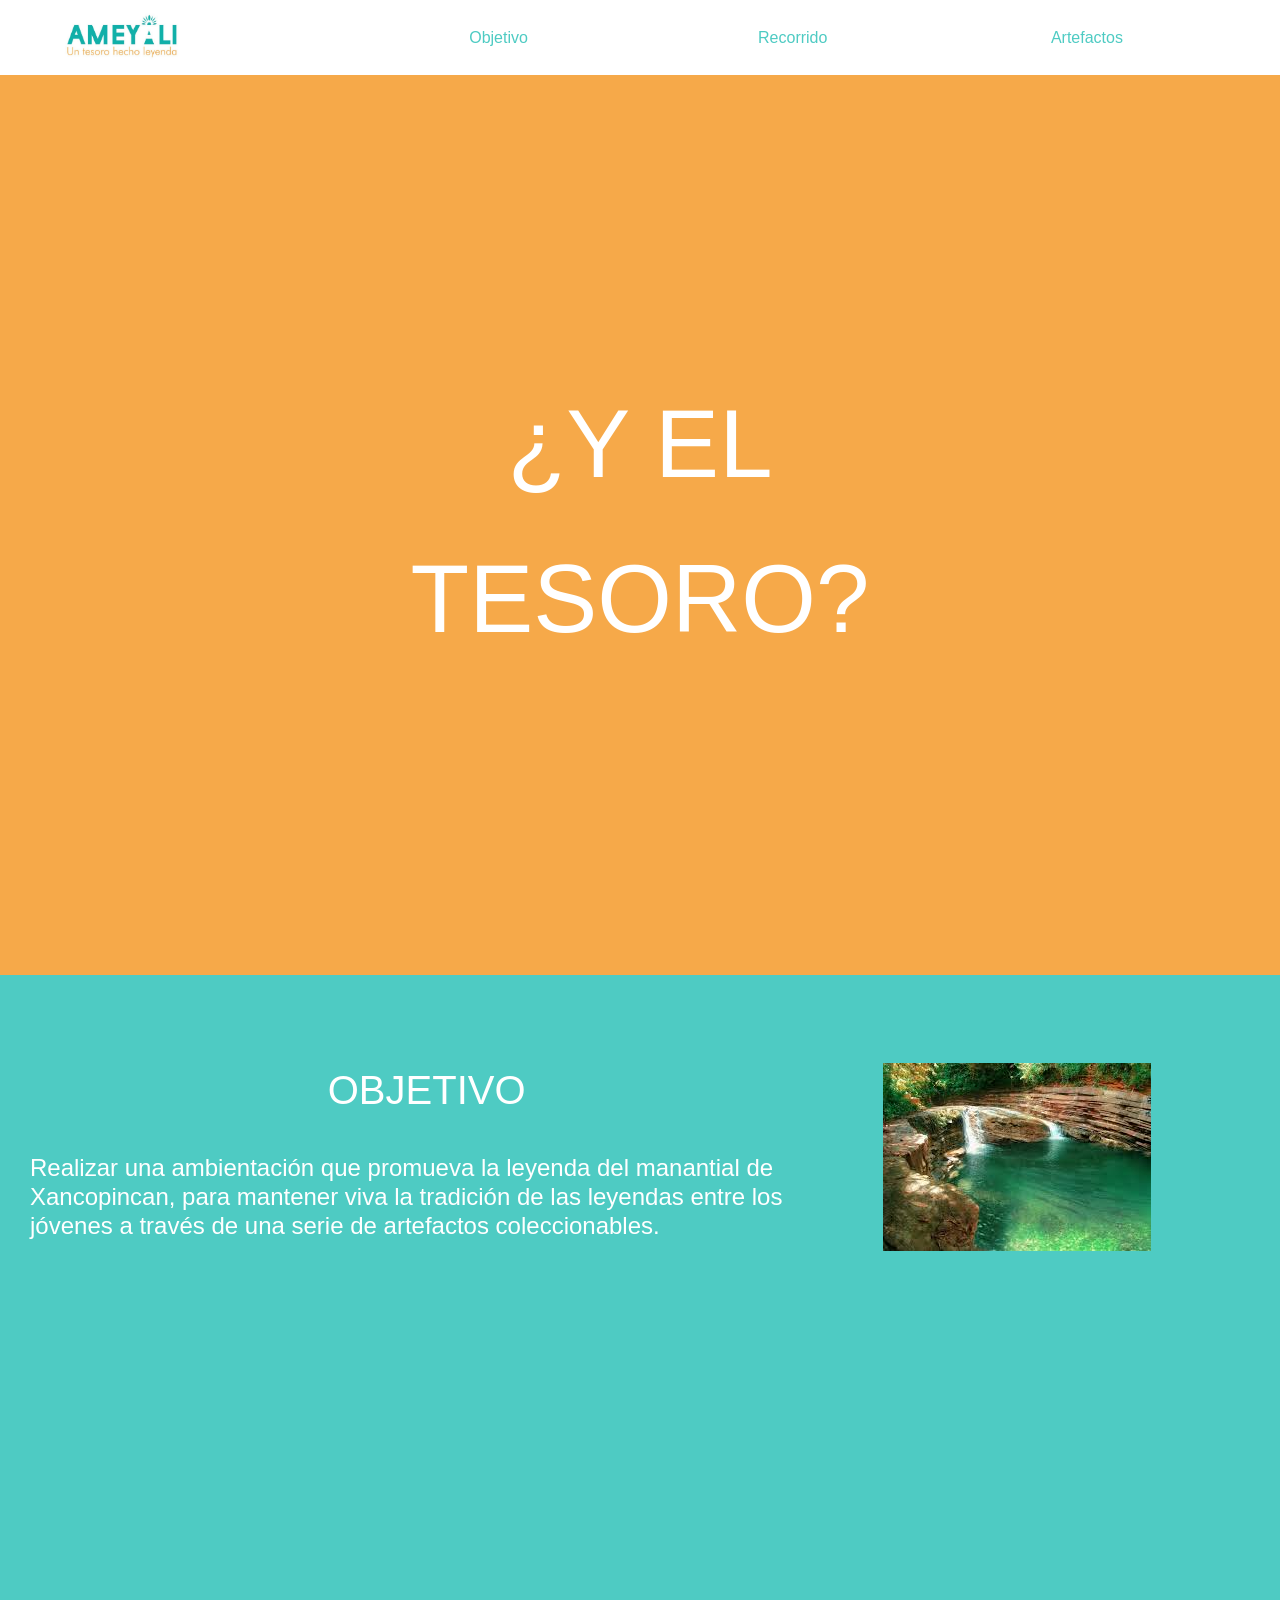
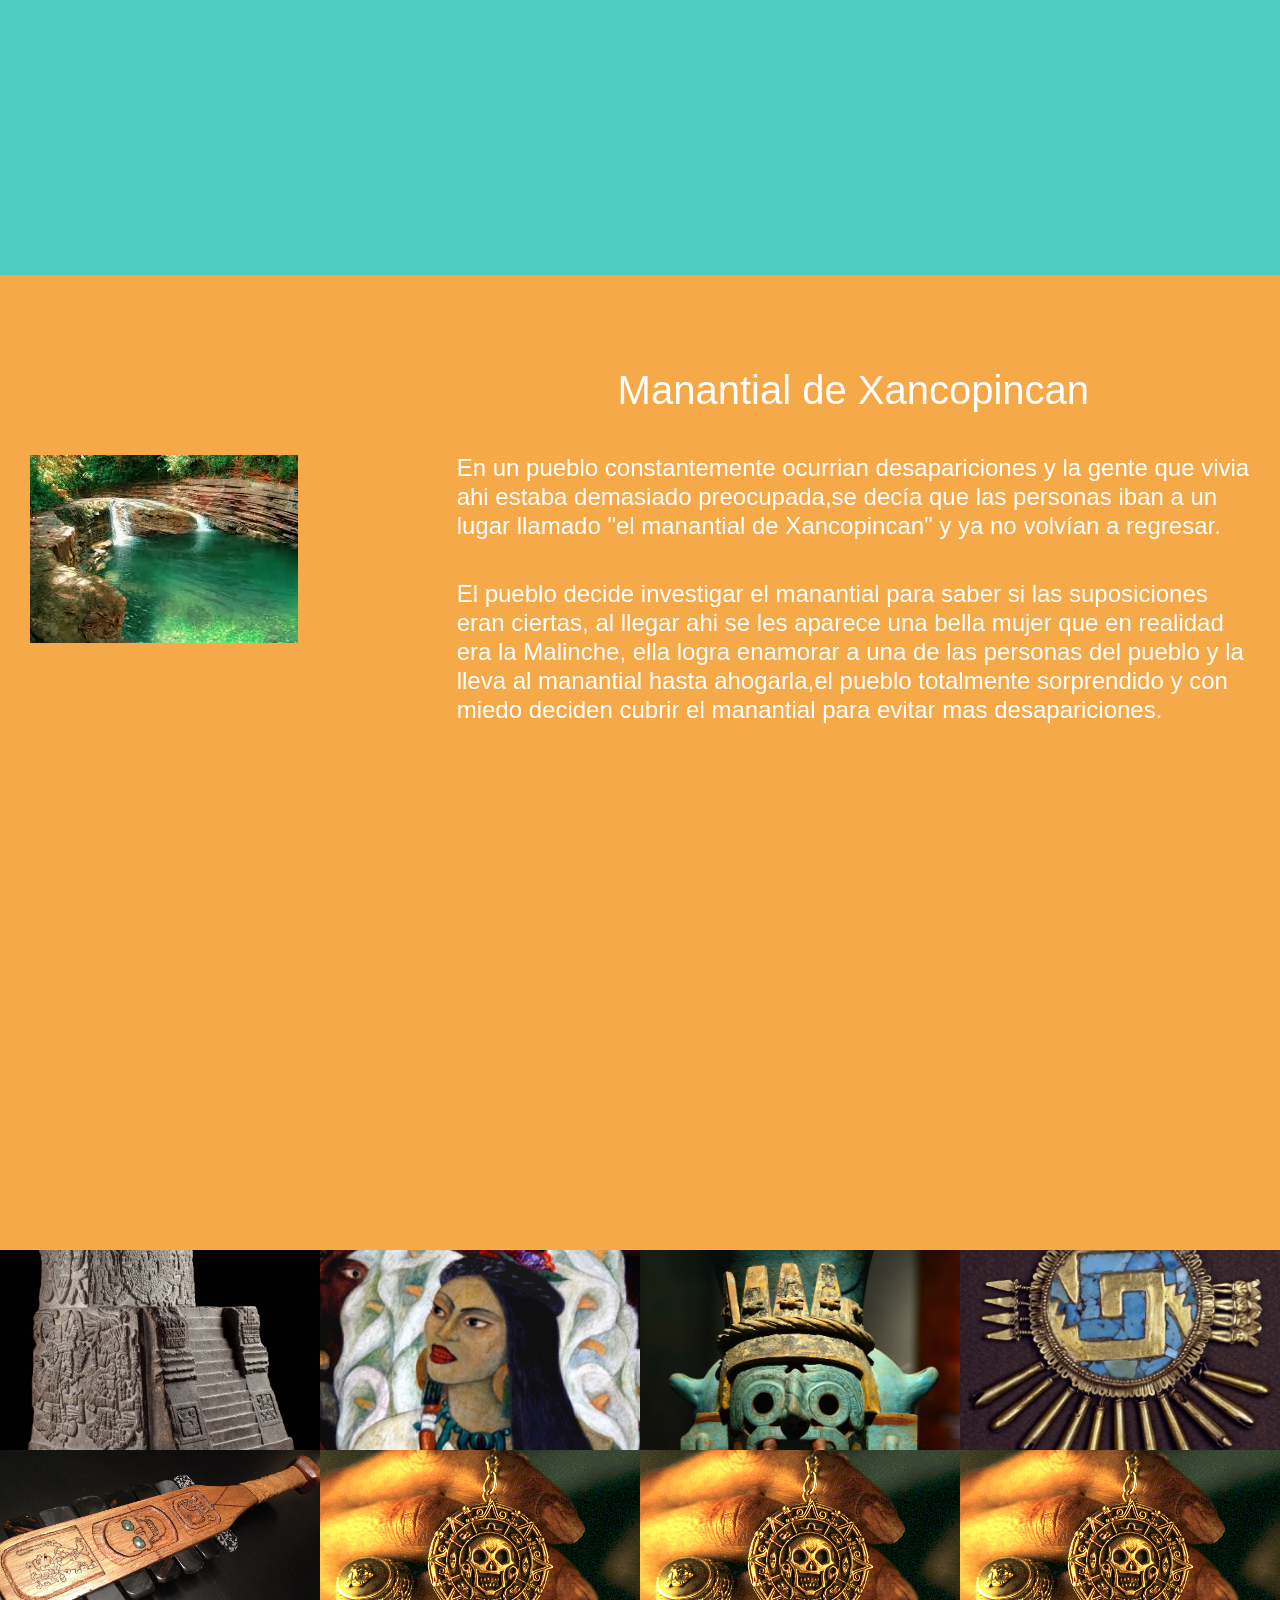
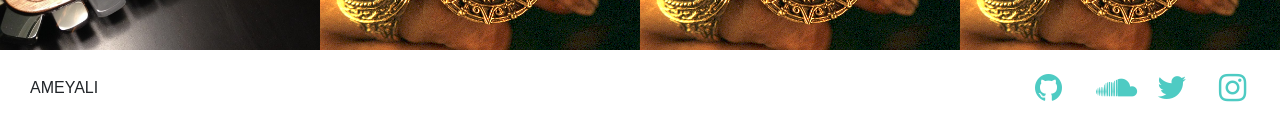
==== index.html @ 6038e592 "pagina actualizada 2" ====
<!DOCTYPE html>
<html>
<head>
  <!-- tags para servidores de busqueda -->
  <meta name="description" content="Repaso de html y css del curso fundamentos de programacion en el Instituto ICONOS">
  <meta name="keywords" content="HTML,CSS,JS,Ejercicio,ICONOS,programación,código">
  <meta name="author" content="josecaos">
  <meta name="viewport" content="width=device-width, initial-scale=1.0">
  <meta charset="UTF-8">  
  <!-- titulo del sitio -->
  <title>Ejercicio Wireframe</title>
  <!-- estilos -->
  
  <link rel="stylesheet" href="css/bootstrap.min.css">
  <link rel ="stylesheet" href="https://stackpath.bootstrapcdn.com/font-awesome/4.7.0/css/font-awesome.min.css">
  <link rel="stylesheet" href="css/app.css">
  <!--<link rel="stylesheet" href="css/responsivos.css">-->

</head>
<body>

  <header class="container-fluid">
    <!-- menu escritorio -->
    <nav id="menu" class="navbar navbar-expand-lg navbar-light col">
      <!-- logo -->
      <figure id="logo" class="navbar-brand col-8 col-md-3">
        <a href="index.html" class="col-12">
            <div class="col-12 imgLiquid imgLiquidNoFillLeft">
                <img src="img/logo.png" alt="logo"></div>
        </a>
      </figure>

      <button class="navbar-toggler" type="button" data-toggle="collapse" data-target="#navbarSupportedContent" aria-controls="navbarSupportedContent" aria-expanded="false" aria-label="Toggle navigation">
        <span class="navbar-toggler-icon"></span>
      </button>

      <div class="collapse navbar-collapse" id="navbarSupportedContent">

        <ul class="col-12 navbar-nav">

          <li class="col-4 text-center ha align-self-center">
            <a href="#info" class="">Objetivo</a>
          </li>
          <li class="col-4 text-center ha align-self-center">
            <a href="#participantes">Recorrido</a>
          </li>
          <li class="col-4 text-center ha align-self-center">
            <a href="#ubicacion">Artefactos</a>
          </li>
        </ul>
      </div>
    </nav>
  </header>

  <main id="main" class="container-fuid">
    <!--  -->
    <section id="heroscreen" class="col">

               <div class="heroscreen_background col">
            <div class="col-12 imgLiquid imgLiquidFill">
                <img src="img/conci.jpg" alt="Bienvenida">
            </div>
           </div>
        
      <div class="heroscreen_text-container row">

 
          
            <div class="heroscreen_text col text-center ha align-self-center">

            <h1>¿Y EL</h1>
            <h1>TESORO?</h1>

            </div>

      
           </div>

    </section>
    <!--  -->
    <section id="info" class="col">

      <div class="row">

        <div class="col-12 col-md-8 ha align-self-center ">

          <h1 class="info_description col text-center">OBJETIVO</h1>

          <div class="col text-left">

              <h4>Realizar una ambientación que promueva la leyenda del manantial de Xancopincan, para mantener viva la tradición de las leyendas entre los jóvenes a través de una serie de artefactos coleccionables.</h4>

          </div>

        </div>

        <div class="info_venue col-12 col-md-4 ha align-self-center">

          
          <div class="col text-left">

           <img src="img/descarga.jpeg">

          </div>

        </div>

      </div>
        
        
      
        
    </section>
    <!--  -->
       <section id="man" class="col">

      <div class="row">
          
           <div class="info_venue col-12 col-md-4 ha align-self-center">

          
          <div class="col text-left">

           <img src="img/descarga.jpeg">

          </div>

        </div>


        <div class="col-12 col-md-8 ha align-self-center">

          <h1 class="info_description col text-center">Manantial de Xancopincan</h1>

          <div class="col text-left">

              <h4>En un pueblo constantemente ocurrian desapariciones y la gente que vivia ahi estaba demasiado preocupada,se decía que las personas iban a un lugar llamado "el manantial de Xancopincan" y ya no volvían a regresar.</h4>
              
              <h4>El pueblo decide investigar el manantial para saber si las suposiciones eran ciertas, al llegar ahi se les aparece una bella mujer que en realidad era la Malinche, ella logra enamorar a una de las personas del pueblo y la lleva al manantial hasta ahogarla,el pueblo totalmente sorprendido y con miedo deciden cubrir el manantial para evitar mas desapariciones.</h4>

          </div>

        </div>

       
      </div>
          
        
    </section>
      
      
  
    <section id="participantes" class="col ">

      

      <div class="row ">
        
        <div class="participantes_item col-12 col-md-6 col-lg-3">

          <div class="participantes_item_back col imgLiquid imgLiquidFill">

            <img src="img/teo.jpg" alt="Participante">

          </div>

          <div class="participantes_item_text col">

            <div class="row">

              <h2 class="col text-center ha my-auto"></h2>
              <h4 class="col text-center ha my-auto"></h4>

            </div>

          </div>

        </div>
        <!--  -->
        <div class="participantes_item col-12 col-md-6 col-lg-3">

          <div class="participantes_item_back col  imgLiquid imgLiquidFill">

            <img src="img/malinche.jpg" alt="Participante">

          </div>

          <div class="participantes_item_text col">

            <div class="row">

              <h2 class="col text-center ha my-auto"></h2>
              <h4 class="col text-center ha my-auto"></h4>

            </div>

          </div>
        </div>
        <!--  -->
        <div class="participantes_item col-12 col-md-6 col-lg-3">

          <div class="participantes_item_back col imgLiquid imgLiquidFill">

            <img src="img/tlaloc.jpg" alt="Participante">

          </div>

          <div class="participantes_item_text col">

            <div class="row">

              <h2 class="col text-center ha my-auto"></h2>
              <h4 class="col text-center ha my-auto"></h4>

            </div>

          </div>

        </div>
        <!--  -->
        <div class="participantes_item col-12 col-md-6 col-lg-3">

          <div class="participantes_item_back col imgLiquid imgLiquidFill">

            <img src="img/chim.jpg" alt="Participante">

          </div>

          <div class="participantes_item_text col">

            <div class="row">

              <h2 class="col text-center ha my-auto"></h2>
              <h4 class="col text-center ha my-auto"></h4>

            </div>

          </div>

        </div>
        <!--  -->
        <div class="participantes_item col-12 col-md-6 col-lg-3">

          <div class="participantes_item_back col imgLiquid imgLiquidFill">

            <img src="img/maca.jpg" alt="Participante">

          </div>

          <div class="participantes_item_text col">

            <div class="row">

              <h2 class="col text-center ha my-auto"></h2>
              <h4 class="col text-center ha my-auto"></h4>

            </div>

          </div>

        </div>
        <!--  -->
        <div class="participantes_item col-12 col-md-6 col-lg-3">

          <div class="participantes_item_back col imgLiquid imgLiquidFill">

            <img src="img/medalla.png" alt="Participante">

          </div>

          <div class="participantes_item_text col">

            <div class="row">

              <h2 class="col text-center ha my-auto"></h2>
              <h4 class="col text-center ha my-auto"></h4>

            </div>

          </div>

        </div>
        <!--  -->
    <div class="participantes_item col-12 col-md-6 col-lg-3">

          <div class="participantes_item_back col imgLiquid imgLiquidFill">

            <img src="img/medalla.png" alt="Participante">

          </div>

          <div class="participantes_item_text col">

            <div class="row">

              <h2 class="col text-center ha my-auto"></h2>
              <h4 class="col text-center ha my-auto"></h4>

            </div>

          </div>

        </div>
        
        <!--  -->
 <div class="participantes_item col-12 col-md-6 col-lg-3">

          <div class="participantes_item_back col imgLiquid imgLiquidFill">

            <img src="img/medalla.png" alt="Participante">

          </div>

          <div class="participantes_item_text col">

            <div class="row">

              <h2 class="col text-center ha my-auto"></h2>
              <h4 class="col text-center ha my-auto"></h4>

            </div>

          </div>

        </div>
      </div>

    </section>
    <!--  -->
    
  </main>

  <footer id="footer" class="col">

    <div class="row">

      <div class="col col-md-6 col-lg-8 ha my-auto">

        <copyright class="col text-left">AMEYALI</copyright>

      </div>
      
      <div class="social col col-md-6 col-lg-4 ha my-auto">

        <ul class="row float-right">

          <li class="col-3">
            <a href="https://github.com" target="_blank">
              <i class="fa fa-github"></i>
            </a>
          </li>
          <li class="col-3">
            <a href="https://soundcloud.com" target="_blank">
              <i class="fa fa-soundcloud"></i>
            </a>
          </li>
          <li class="col-3">
            <a href="https://twitter.com" target="_blank">
              <i class="fa fa-twitter"></i>
            </a>
          </li>
          <li class="col-3">
            <a href="https://instagram.com" target="_blank">
              <i class="fa fa-instagram"></i>
            </a>
          </li>

        </ul>

      </div>

    </div>

    </footer> 
    
   
    

</body>
    
  <!-- jQuery library -->
<script src="https://ajax.googleapis.com/ajax/libs/jquery/3.3.1/jquery.min.js"></script>

<!-- Popper JS -->
<script src="https://cdnjs.cloudflare.com/ajax/libs/popper.js/1.14.3/umd/popper.min.js"></script>

<!-- Latest compiled JavaScript -->
    <script src="js/jquery.js"></script>
<script src="js/bootstrap.min.js"></script> 
     <script src="js/imgLiquid/js/imgLiquid-min.js"></script>
     <script src="js/app.js"></script>
    
</html>
---- css/app.css ----
/* wireframe */
* {
  /*outline: 1px solid black; */
}
/* variables */
:root {
  --color-primario: #00ff00;
  --color-secundario: #0ff000;
  --color-link: #ff0000;
  --color-link-hover: #f00000;
  --altura-header: 75px;
  --altura-seccion: 100vh;
  --color-oscuro:black;
}
/* resets */
body {
  /* background-color: black; */
}
div, section, article, ul, nav { 
  height: 100%;
     
}
a {
  display: block;
  height: 100%;
  width: 100%;
    color: #4ECBC3;
}
p{
    color: white;
}
ul {
  list-style-type: none;
}
h1, h2, h3, h4, h5, h6 {
  padding: 16px 0 16px 0;
    color:white;
}
form {
  margin-bottom: 16px;
}
.ha {
  height: auto;
}
#main,#info, #ubicacion, #participantes, #man {
  padding-top: var(--altura-header);
}
/* header */
header {
  height: var(--altura-header);
  position: fixed;
  z-index: 10000;
  background-color: #fff;
}
figure {
  height: 100%;
  display: block;
  margin: 0;
}
figure img {
  display: block;
  margin: auto;
  height: 100%;
  width: auto; 
}
/* body */
#heroscreen, #info, #ubicacion, #man {
  min-height: var(--altura-seccion);
}
/* heroscreen */
#heroscreen {
  position: relative;
    padding-left: 0;
    padding-right: 0;
}
.heroscreen_background {
  position: absolute;
  padding: 0;
    background-color: #F6A949;
}
.heroscreen_background img {
  height: 100%;
  width: 100%;
}
.heroscreen_text-container {
    height: var(--altura-seccion);
}
.heroscreen_text {
  position: absolute;
  left: 0;
  z-index: 1000;
}
.heroscreen_text h1 {
  font-size: 6em
}
.heroscreen_text h3 {
  font-size: 4em
}


/* info */
#info{
    background-color: #4ECBC3;
}

#man{
    background-color: #F6A949; 
}
/*  */
/* Participantes */
.participantes_item {
  height: 200px;
  overflow: hidden;
  position: relative;
  padding: 0;
    background-color:#FF6B6B; 
}
.participantes_item_back {
  position: absolute;
  padding: 0;
  width: 100%;
}
.participantes_item_back img {
  height: 100%;
  width: 100%;
  display: block;
  margin-left: auto;
  margin-right: auto;
  z-index: -1;
}
.participantes_item_text {
  position: absolute;
    z-index: 0;}
    
    .color-oscuro{
        color: var(--color-oscuro)
    }




/* Ubucacion */
#ubicacion {
  overflow: hidden;
      background-color: #515D6B;
}

#map  {
 
  height: 100%;
    padding: 0;
   
}
/* footer */
footer {
  height: var(--altura-header);
    background-color:#fff; 
}
.social {
  font-size: 2em
}
.social ul {
  padding: 0;
  margin: 0;
}
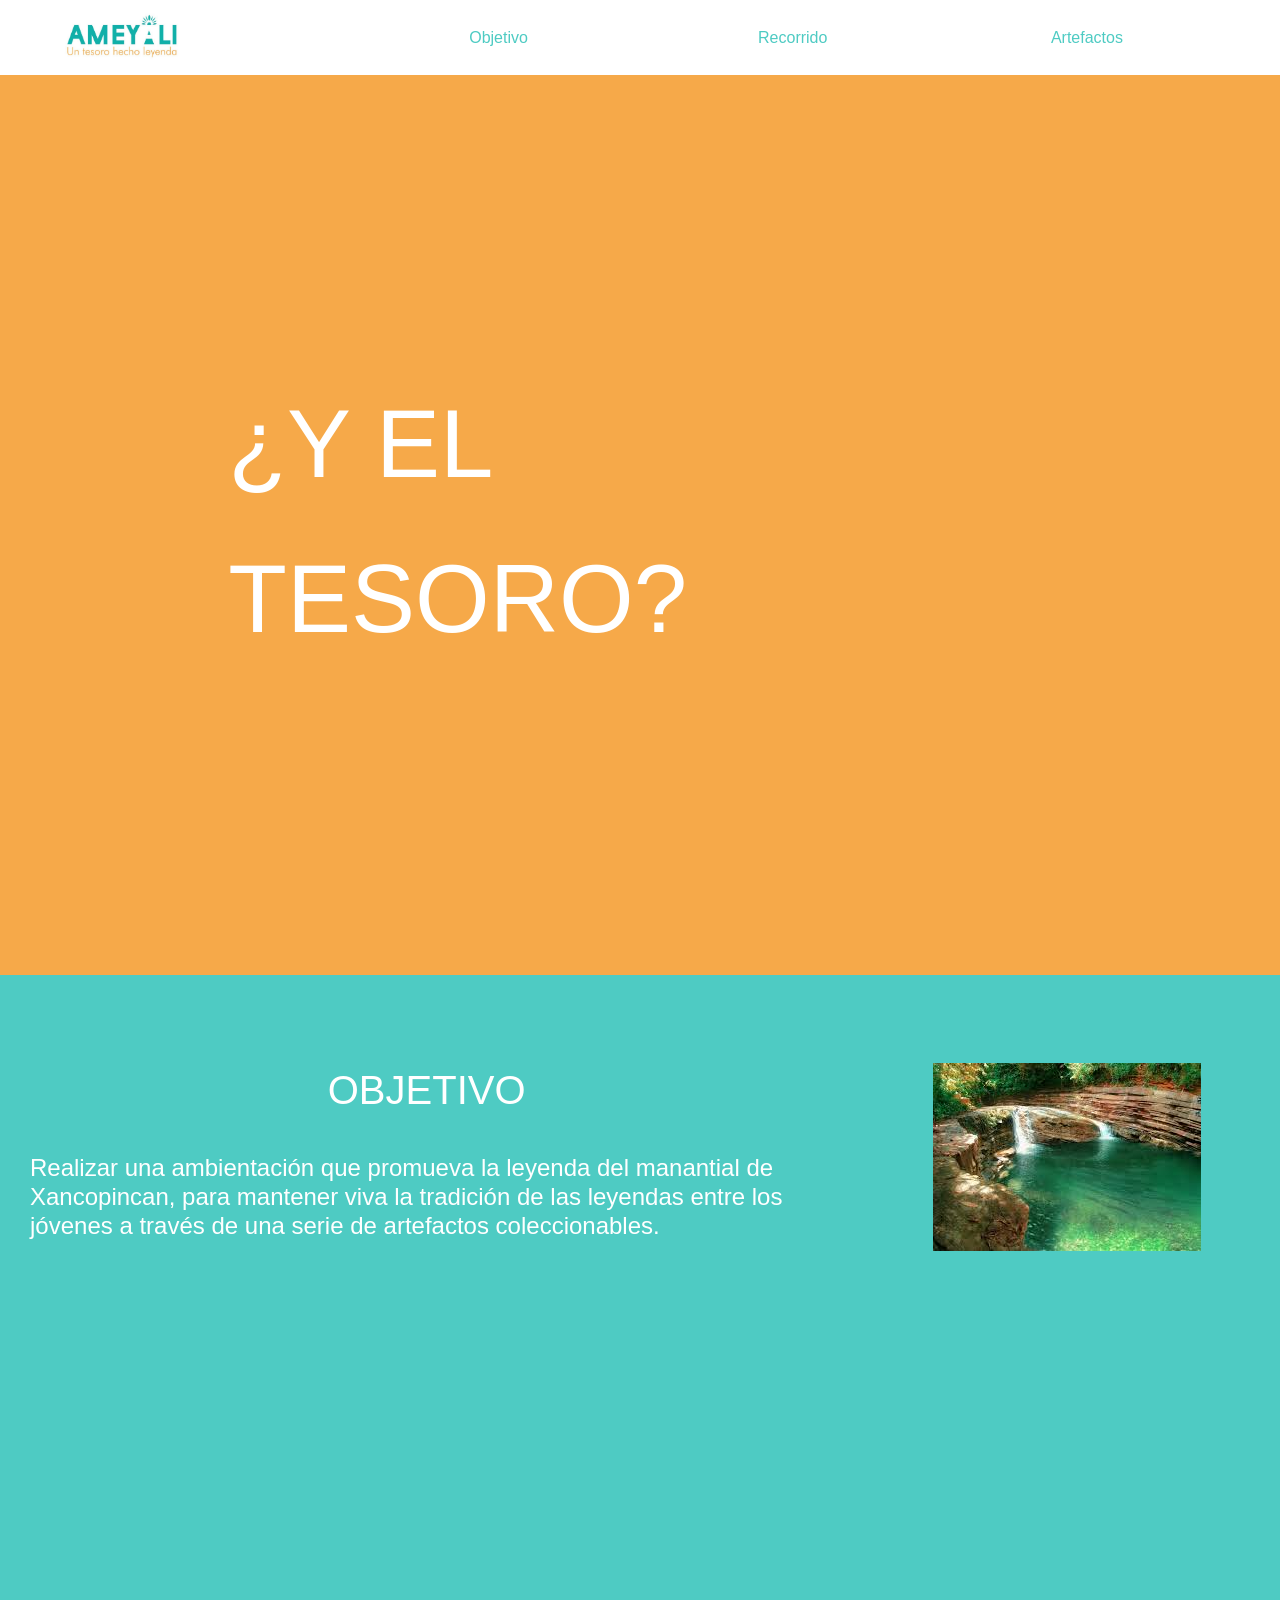
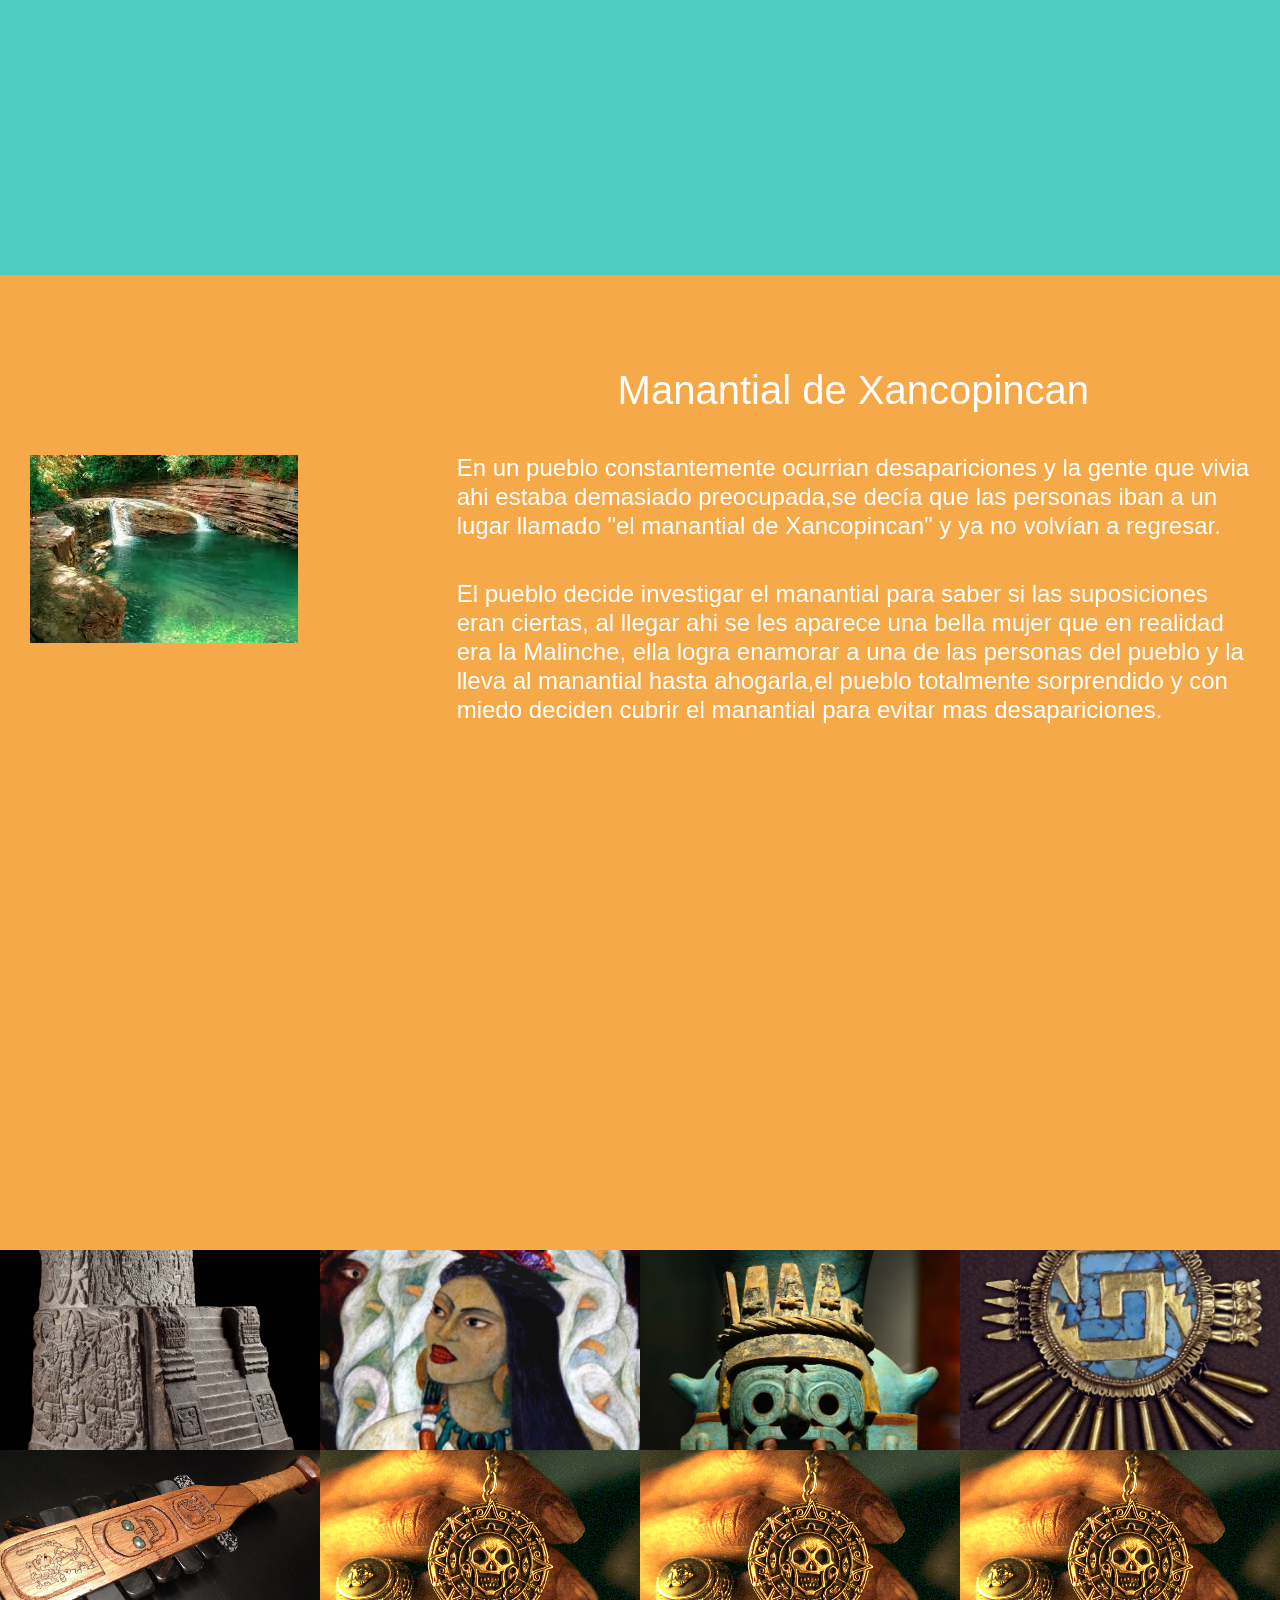
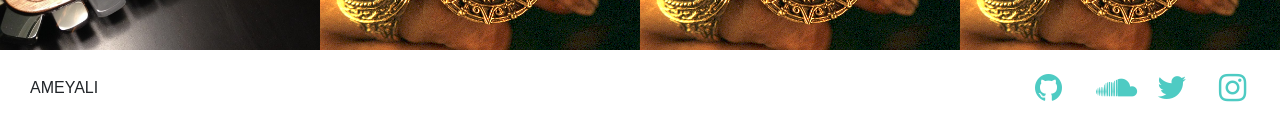
==== commit b1a4a4e9: "pagina actualizada 3" ====
--- a/index.html
+++ b/index.html
@@ -66,7 +66,7 @@
 
  
           
-            <div class="heroscreen_text col text-center ha align-self-center">
+            <div class="heroscreen_text col-md-3 offset-md-2 ha align-self-center">
 
             <h1>¿Y EL</h1>
             <h1>TESORO?</h1>
@@ -86,7 +86,7 @@
 
           <h1 class="info_description col text-center">OBJETIVO</h1>
 
-          <div class="col text-left">
+          <div class="col text-c">
 
               <h4>Realizar una ambientación que promueva la leyenda del manantial de Xancopincan, para mantener viva la tradición de las leyendas entre los jóvenes a través de una serie de artefactos coleccionables.</h4>
 
@@ -94,10 +94,10 @@
 
         </div>
 
-        <div class="info_venue col-12 col-md-4 ha align-self-center">
-
-          
-          <div class="col text-left">
+        <div class="info_venue col col-md-4 ha align-self-center">
+
+          
+          <div class="col text-center">
 
            <img src="img/descarga.jpeg">
 
@@ -223,6 +223,9 @@
           <div class="participantes_item_back col imgLiquid imgLiquidFill">
 
             <img src="img/chim.jpg" alt="Participante">
+            
+
+
 
           </div>
 
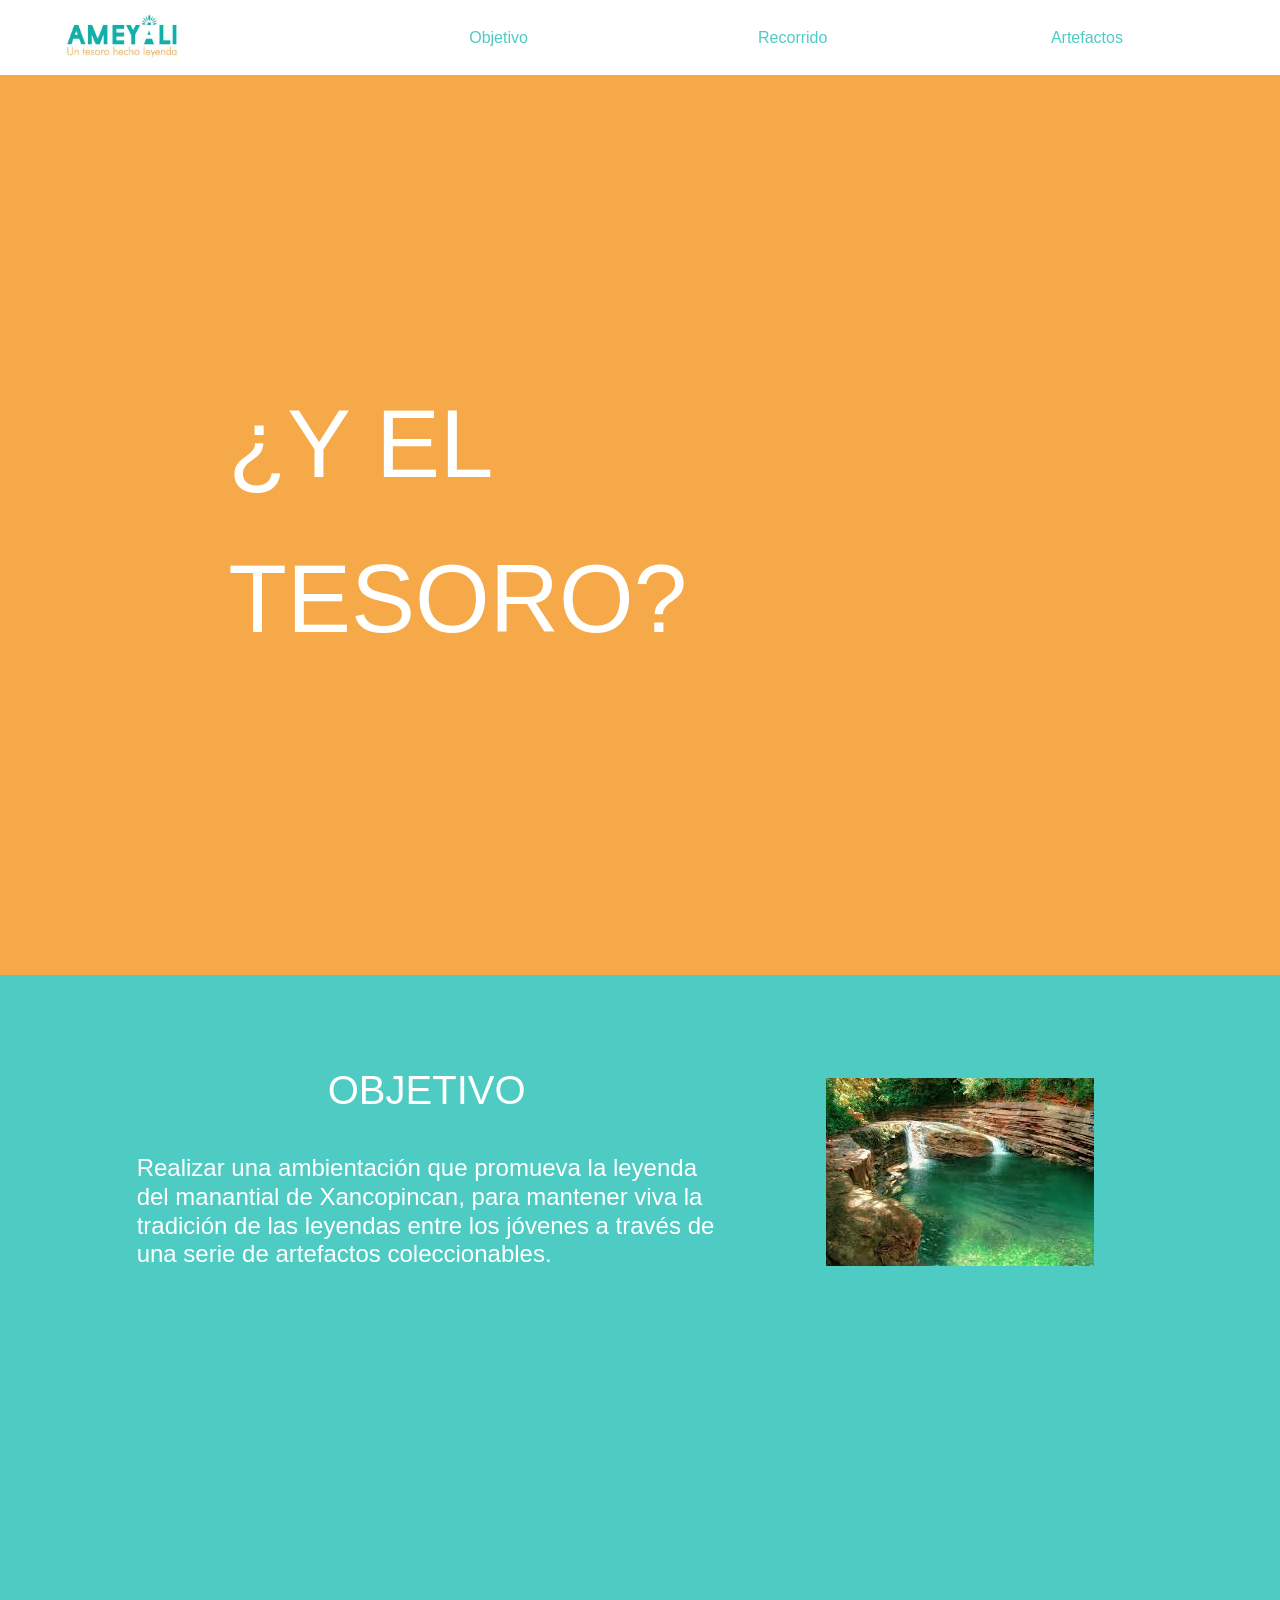
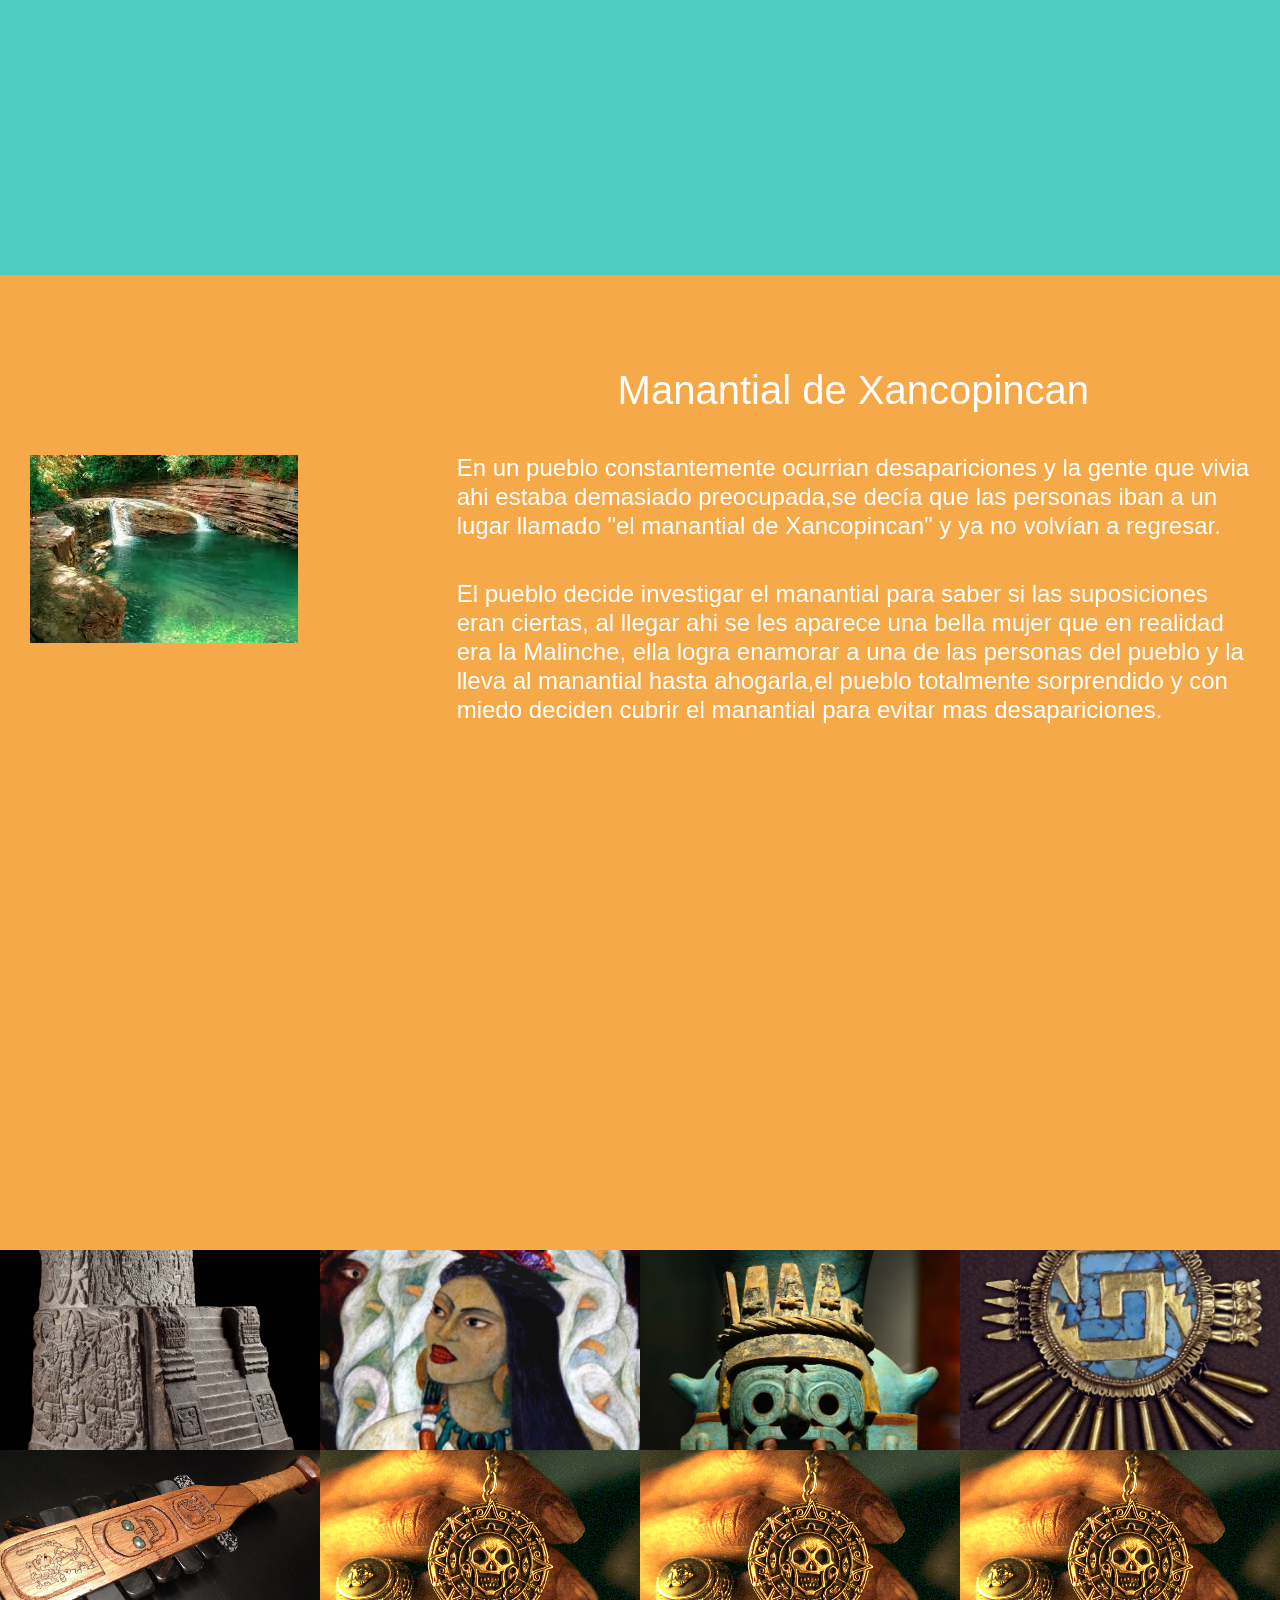
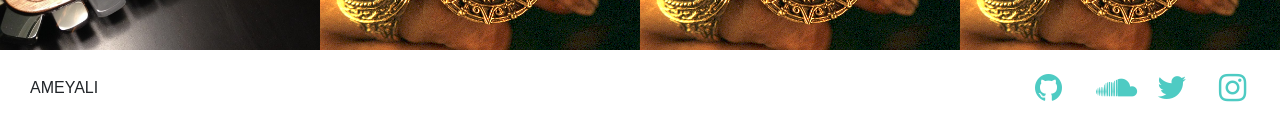
==== commit a699d98f: "pagina actualizada 3" ====
--- a/index.html
+++ b/index.html
@@ -45,7 +45,7 @@
             <a href="#participantes">Recorrido</a>
           </li>
           <li class="col-4 text-center ha align-self-center">
-            <a href="#ubicacion">Artefactos</a>
+            <a href="#participantes">Artefactos</a>
           </li>
         </ul>
       </div>
@@ -62,7 +62,7 @@
             </div>
            </div>
         
-      <div class="heroscreen_text-container row">
+      <div class="heroscreen_text-container row ">
 
  
           
@@ -82,13 +82,13 @@
 
       <div class="row">
 
-        <div class="col-12 col-md-8 ha align-self-center ">
+        <div class="col-md-6 offset-md-1 ">
 
           <h1 class="info_description col text-center">OBJETIVO</h1>
 
           <div class="col text-c">
 
-              <h4>Realizar una ambientación que promueva la leyenda del manantial de Xancopincan, para mantener viva la tradición de las leyendas entre los jóvenes a través de una serie de artefactos coleccionables.</h4>
+              <h4>Realizar una ambientación que promueva la leyenda del manantial de Xancopincan, para mantener viva la tradición de las leyendas entre los jóvenes a través de una serie de artefactos coleccionables.</h4>        
 
           </div>
 
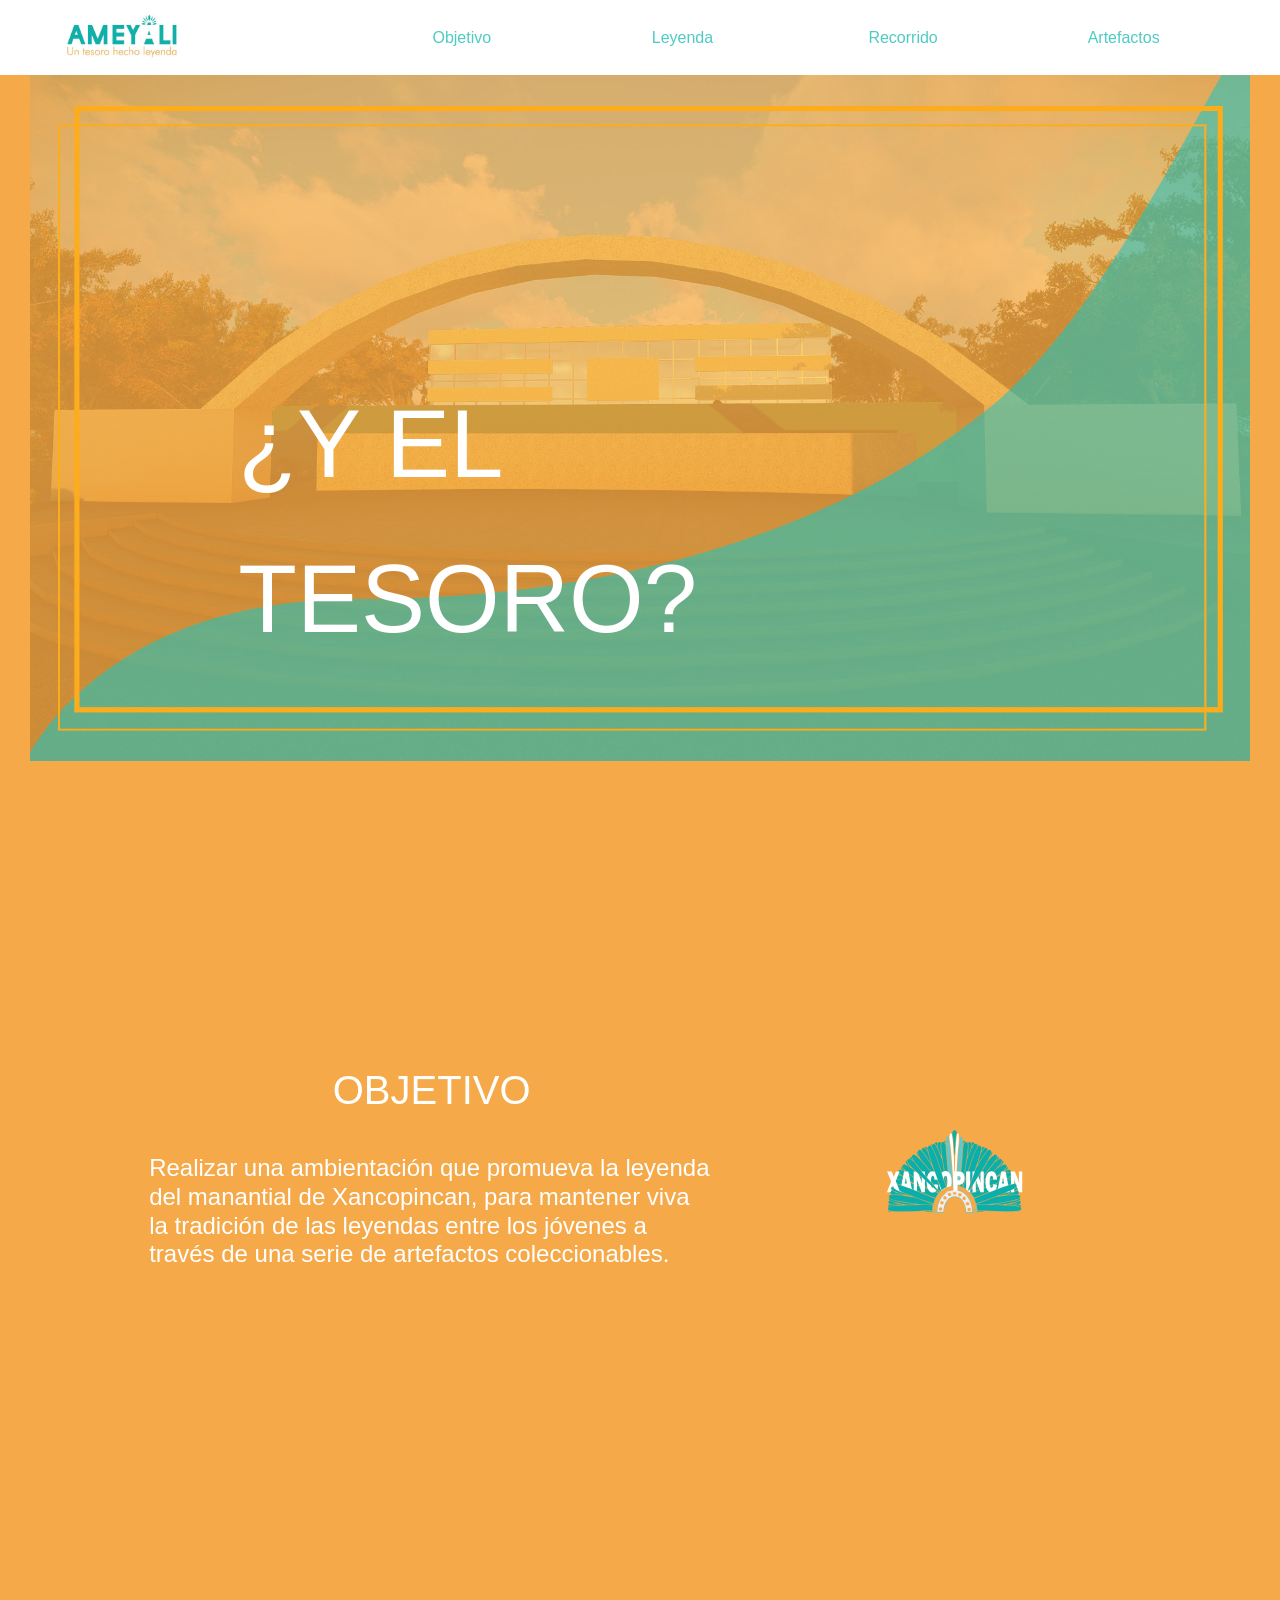
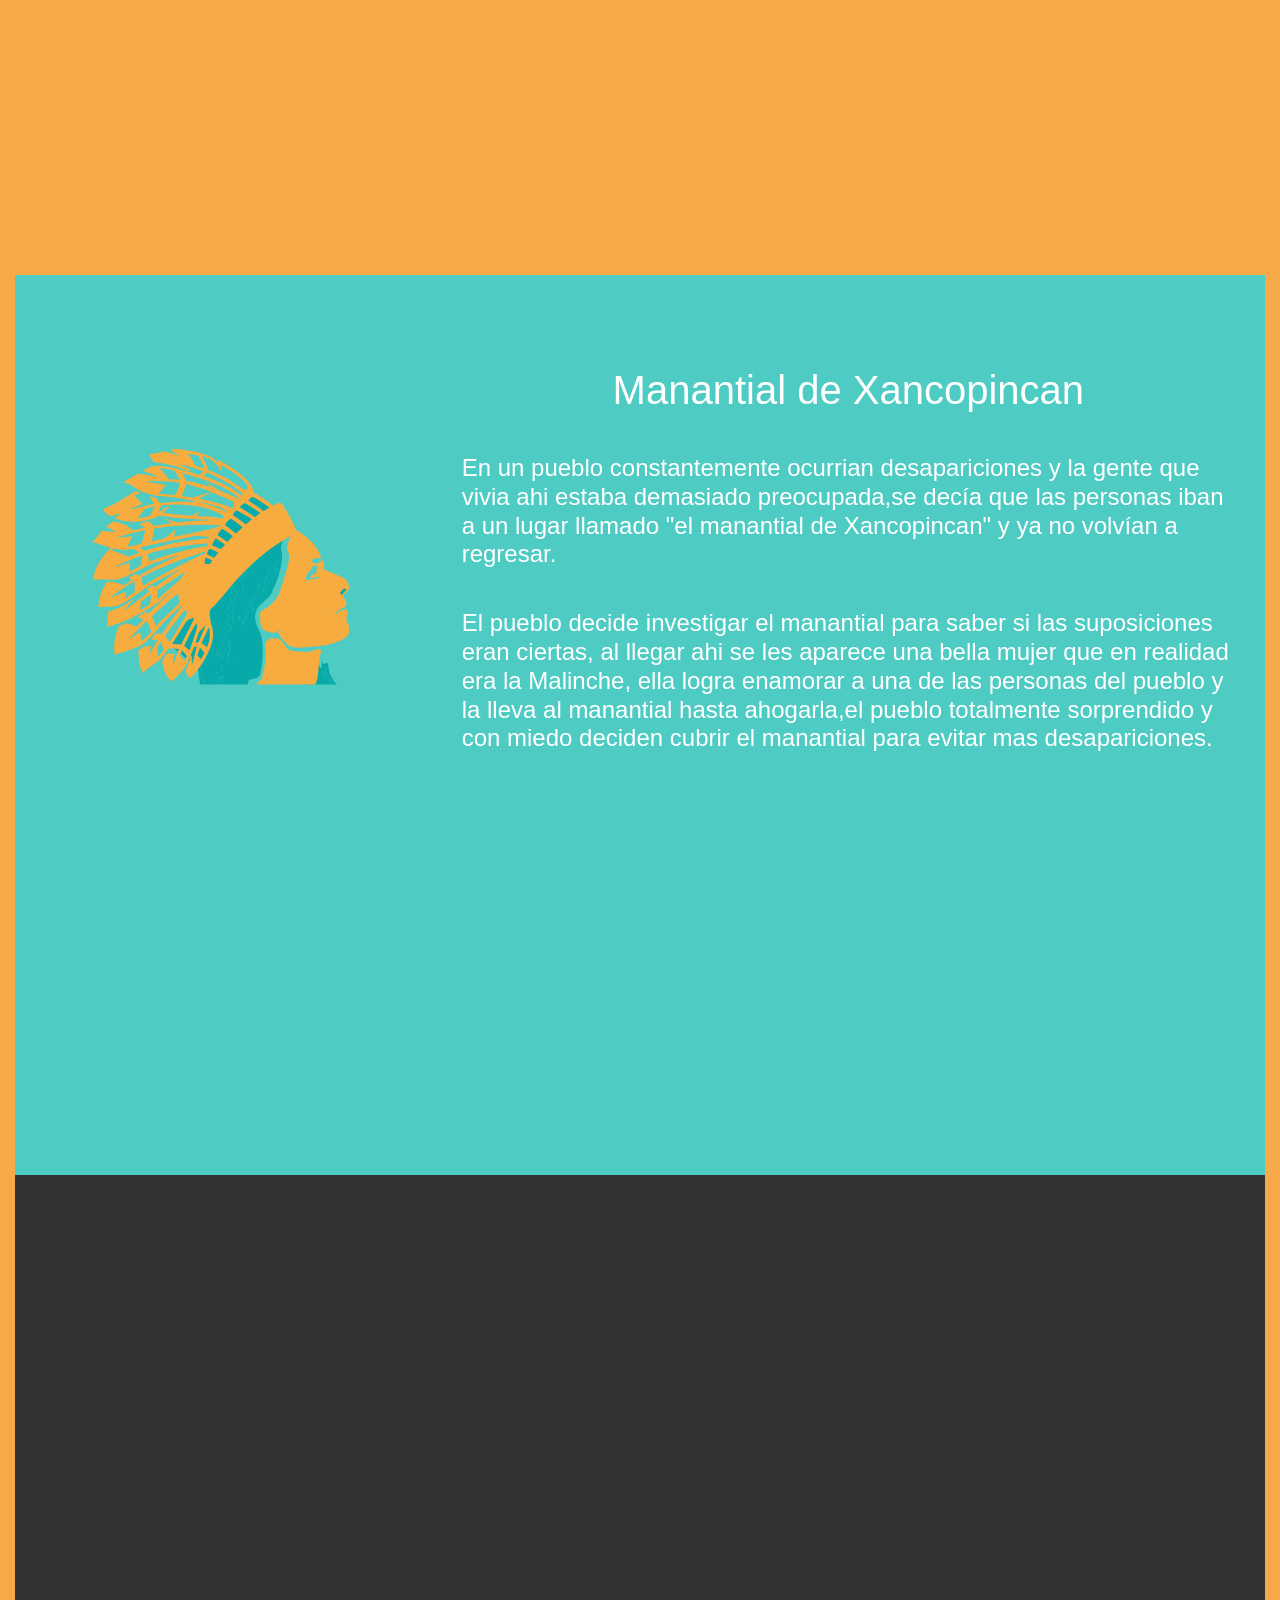
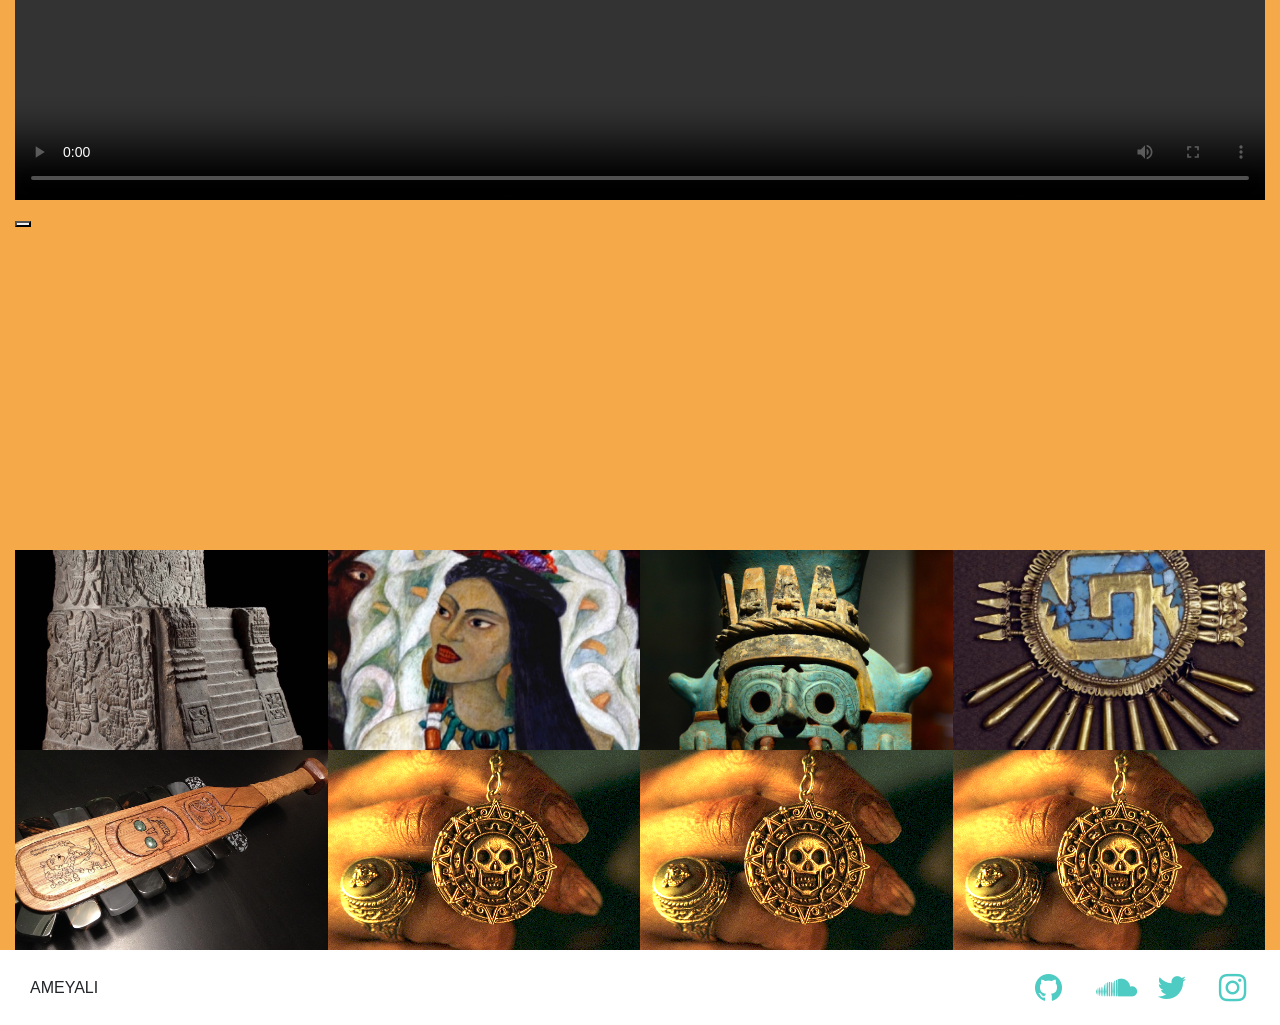
==== commit 15a24036: "pagina modificada" ====
--- a/index.html
+++ b/index.html
@@ -8,7 +8,7 @@
   <meta name="viewport" content="width=device-width, initial-scale=1.0">
   <meta charset="UTF-8">  
   <!-- titulo del sitio -->
-  <title>Ejercicio Wireframe</title>
+  <title>Ameyali</title> 
   <!-- estilos -->
   
   <link rel="stylesheet" href="css/bootstrap.min.css">
@@ -18,7 +18,7 @@
 
 </head>
 <body>
-
+ 
   <header class="container-fluid">
     <!-- menu escritorio -->
     <nav id="menu" class="navbar navbar-expand-lg navbar-light col">
@@ -38,29 +38,38 @@
 
         <ul class="col-12 navbar-nav">
 
-          <li class="col-4 text-center ha align-self-center">
+          <li class="col-3 text-center ha align-self-center">
             <a href="#info" class="">Objetivo</a>
           </li>
-          <li class="col-4 text-center ha align-self-center">
+            <li class="col-3 text-center ha align-self-center">
+            <a href="#participantes">Leyenda</a>
+          </li>
+          <li class="col-3 text-center ha align-self-center">
             <a href="#participantes">Recorrido</a>
           </li>
-          <li class="col-4 text-center ha align-self-center">
+          <li class="col-3 text-center ha align-self-center">
             <a href="#participantes">Artefactos</a>
           </li>
+            
         </ul>
       </div>
     </nav>
   </header>
 
-  <main id="main" class="container-fuid">
+  <main id="main" class="container-fluid">
     <!--  -->
-    <section id="heroscreen" class="col">
-
-               <div class="heroscreen_background col">
-            <div class="col-12 imgLiquid imgLiquidFill">
-                <img src="img/conci.jpg" alt="Bienvenida">
-            </div>
-           </div>
+    
+
+              <section id="heroscreen" class="col-12">
+
+      <div class="row">
+
+        <div class="heroscreen_background col">
+          <img src="img/fondo.jpg" alt="Bienvenida">
+        </div>
+
+     
+
         
       <div class="heroscreen_text-container row ">
 
@@ -75,6 +84,7 @@
 
       
            </div>
+           </div>
 
     </section>
     <!--  -->
@@ -99,7 +109,7 @@
           
           <div class="col text-center">
 
-           <img src="img/descarga.jpeg">
+           <img class="penacho" src="img/penacho_web.svg">
 
           </div>
 
@@ -121,7 +131,7 @@
           
           <div class="col text-left">
 
-           <img src="img/descarga.jpeg">
+           <img src="img/malinche.svg">
 
           </div>
 
@@ -148,6 +158,14 @@
         
     </section>
       
+      <section class="recorrido2">
+
+      <video id="my-video" class="video" controls>
+   <source src="video/AMEYALI3.mp4" type="video/mp4">
+</video>
+    <button id="completa" class="button"></button> 
+    </section> 
+     
       
   
     <section id="participantes" class="col ">
--- a/css/app.css
+++ b/css/app.css
@@ -15,10 +15,18 @@
 /* resets */
 body {
   /* background-color: black; */
-}
+} 
 div, section, article, ul, nav { 
   height: 100%;
      
+}
+
+.container-fluid{
+    width: 100%;
+    padding-right: 15px;
+    padding-left:15px;
+    margin-left: auto;
+    margin-right: auto;
 }
 a {
   display: block;
@@ -36,9 +44,7 @@
   padding: 16px 0 16px 0;
     color:white;
 }
-form {
-  margin-bottom: 16px;
-}
+
 .ha {
   height: auto;
 }
@@ -47,6 +53,7 @@
 }
 /* header */
 header {
+width: 100%;
   height: var(--altura-header);
   position: fixed;
   z-index: 10000;
@@ -63,24 +70,39 @@
   height: 100%;
   width: auto; 
 }
+
+
 /* body */
 #heroscreen, #info, #ubicacion, #man {
   min-height: var(--altura-seccion);
 }
 /* heroscreen */
 #heroscreen {
+    width: 100%;
+    height: 100%;
+}
+
+.heroscreen_background img {
+  height: 100%;
+  width: 100%;
+background-size: cover;
+}
+
+.recorrido2{
+    width: 100%;
+    height: 100vh;
+}
+
+
+
+.video {
+
   position: relative;
-    padding-left: 0;
-    padding-right: 0;
-}
-.heroscreen_background {
-  position: absolute;
-  padding: 0;
-    background-color: #F6A949;
-}
-.heroscreen_background img {
-  height: 100%;
-  width: 100%;
+ z-index: 1000;
+  width: 100%;
+  height: auto;
+    cursor: pointer;
+    min-height: auto;
 }
 .heroscreen_text-container {
     height: var(--altura-seccion);
@@ -100,11 +122,11 @@
 
 /* info */
 #info{
-    background-color: #4ECBC3;
+    background-color:#F6A949;
 }
 
 #man{
-    background-color: #F6A949; 
+    background-color:  #4ECBC3; 
 }
 /*  */
 /* Participantes */
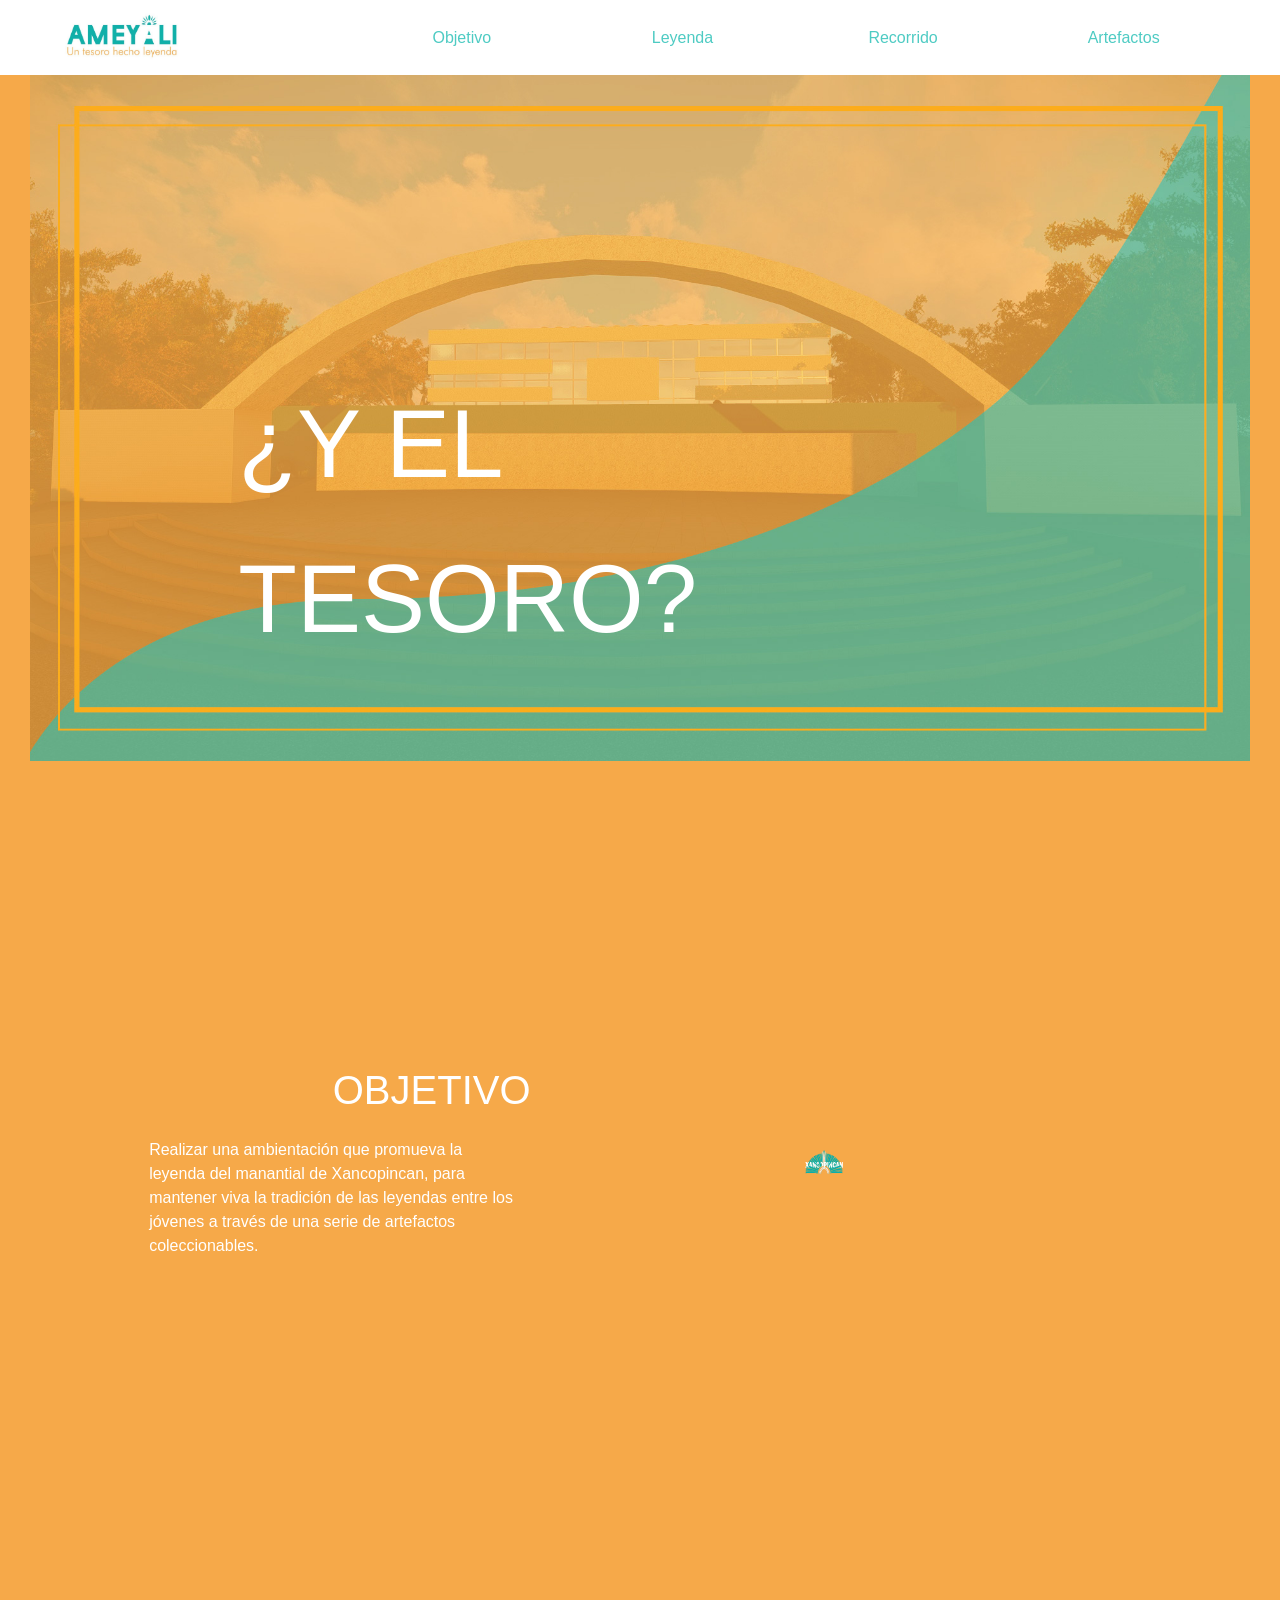
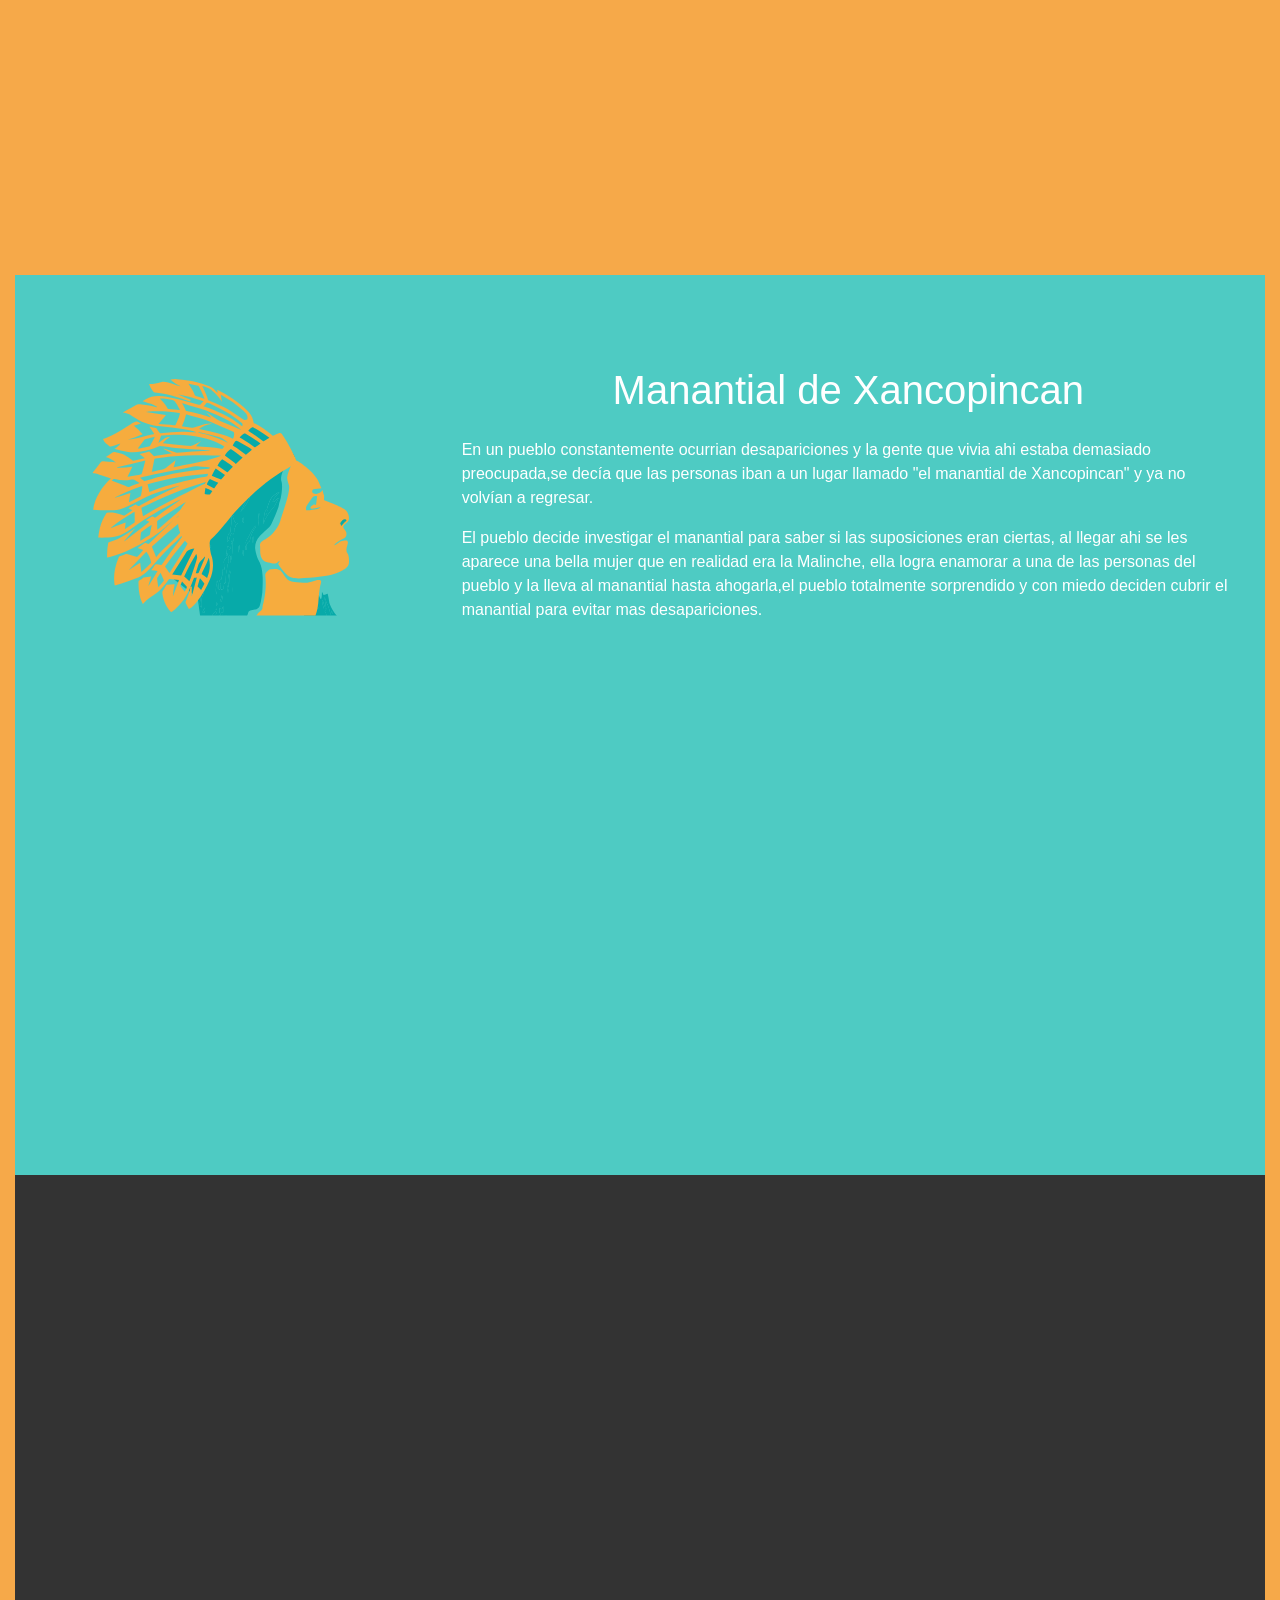
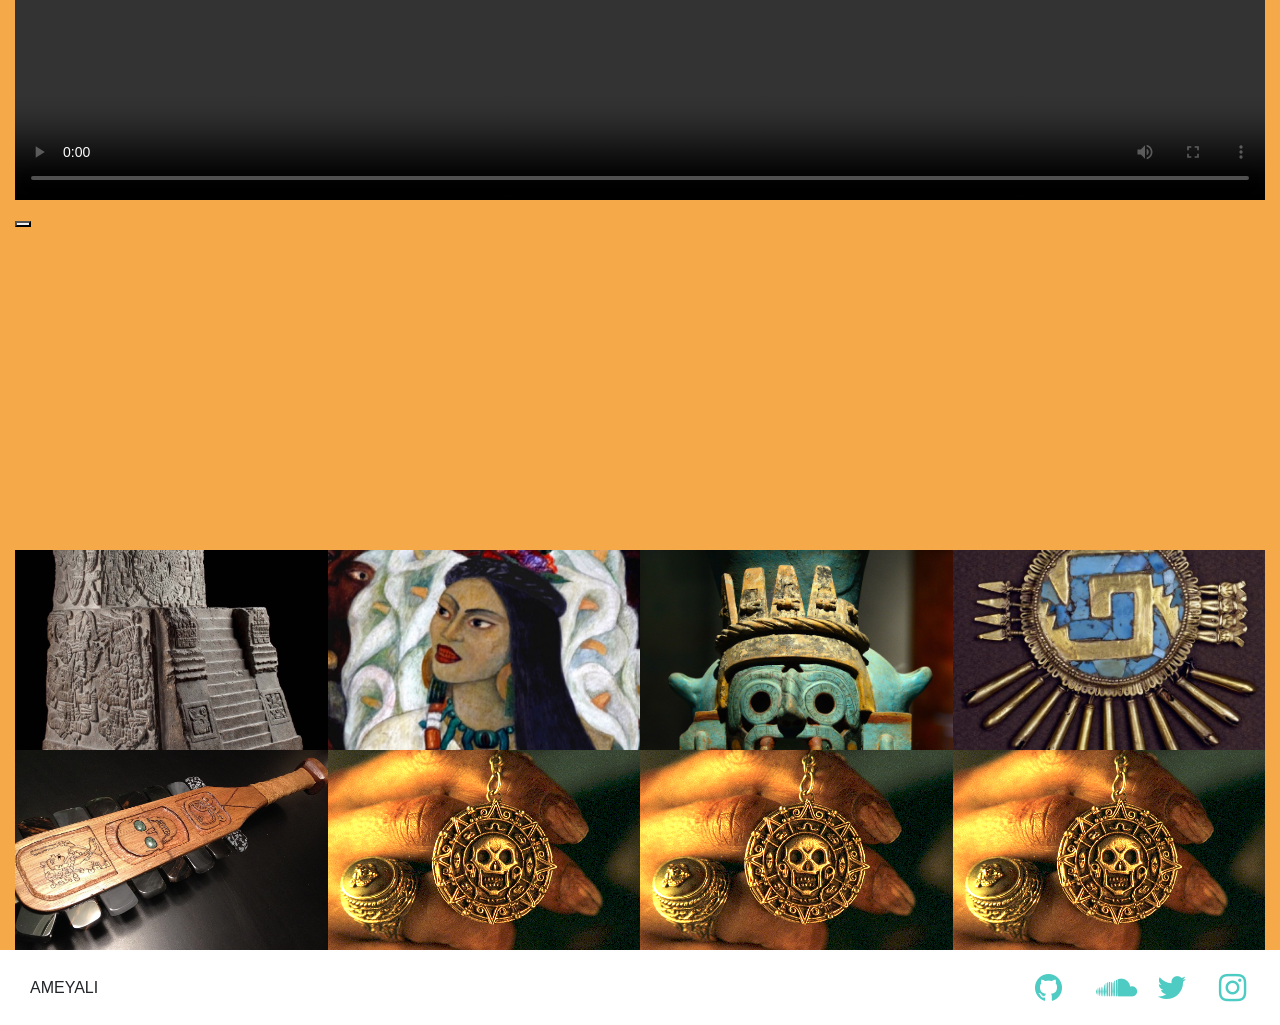
==== commit b580beec: "xxxxx" ====
--- a/index.html
+++ b/index.html
@@ -96,9 +96,9 @@
 
           <h1 class="info_description col text-center">OBJETIVO</h1>
 
-          <div class="col text-c">
-
-              <h4>Realizar una ambientación que promueva la leyenda del manantial de Xancopincan, para mantener viva la tradición de las leyendas entre los jóvenes a través de una serie de artefactos coleccionables.</h4>        
+          <div class="col-8 text-c">
+
+              <p>Realizar una ambientación que promueva la leyenda del manantial de Xancopincan, para mantener viva la tradición de las leyendas entre los jóvenes a través de una serie de artefactos coleccionables.</p>        
 
           </div>
 
@@ -107,7 +107,7 @@
         <div class="info_venue col col-md-4 ha align-self-center">
 
           
-          <div class="col text-center">
+          <div class="col-4">
 
            <img class="penacho" src="img/penacho_web.svg">
 
@@ -144,9 +144,9 @@
 
           <div class="col text-left">
 
-              <h4>En un pueblo constantemente ocurrian desapariciones y la gente que vivia ahi estaba demasiado preocupada,se decía que las personas iban a un lugar llamado "el manantial de Xancopincan" y ya no volvían a regresar.</h4>
+              <p>En un pueblo constantemente ocurrian desapariciones y la gente que vivia ahi estaba demasiado preocupada,se decía que las personas iban a un lugar llamado "el manantial de Xancopincan" y ya no volvían a regresar.</p>
               
-              <h4>El pueblo decide investigar el manantial para saber si las suposiciones eran ciertas, al llegar ahi se les aparece una bella mujer que en realidad era la Malinche, ella logra enamorar a una de las personas del pueblo y la lleva al manantial hasta ahogarla,el pueblo totalmente sorprendido y con miedo deciden cubrir el manantial para evitar mas desapariciones.</h4>
+              <p>El pueblo decide investigar el manantial para saber si las suposiciones eran ciertas, al llegar ahi se les aparece una bella mujer que en realidad era la Malinche, ella logra enamorar a una de las personas del pueblo y la lleva al manantial hasta ahogarla,el pueblo totalmente sorprendido y con miedo deciden cubrir el manantial para evitar mas desapariciones.</p>
 
           </div>
 
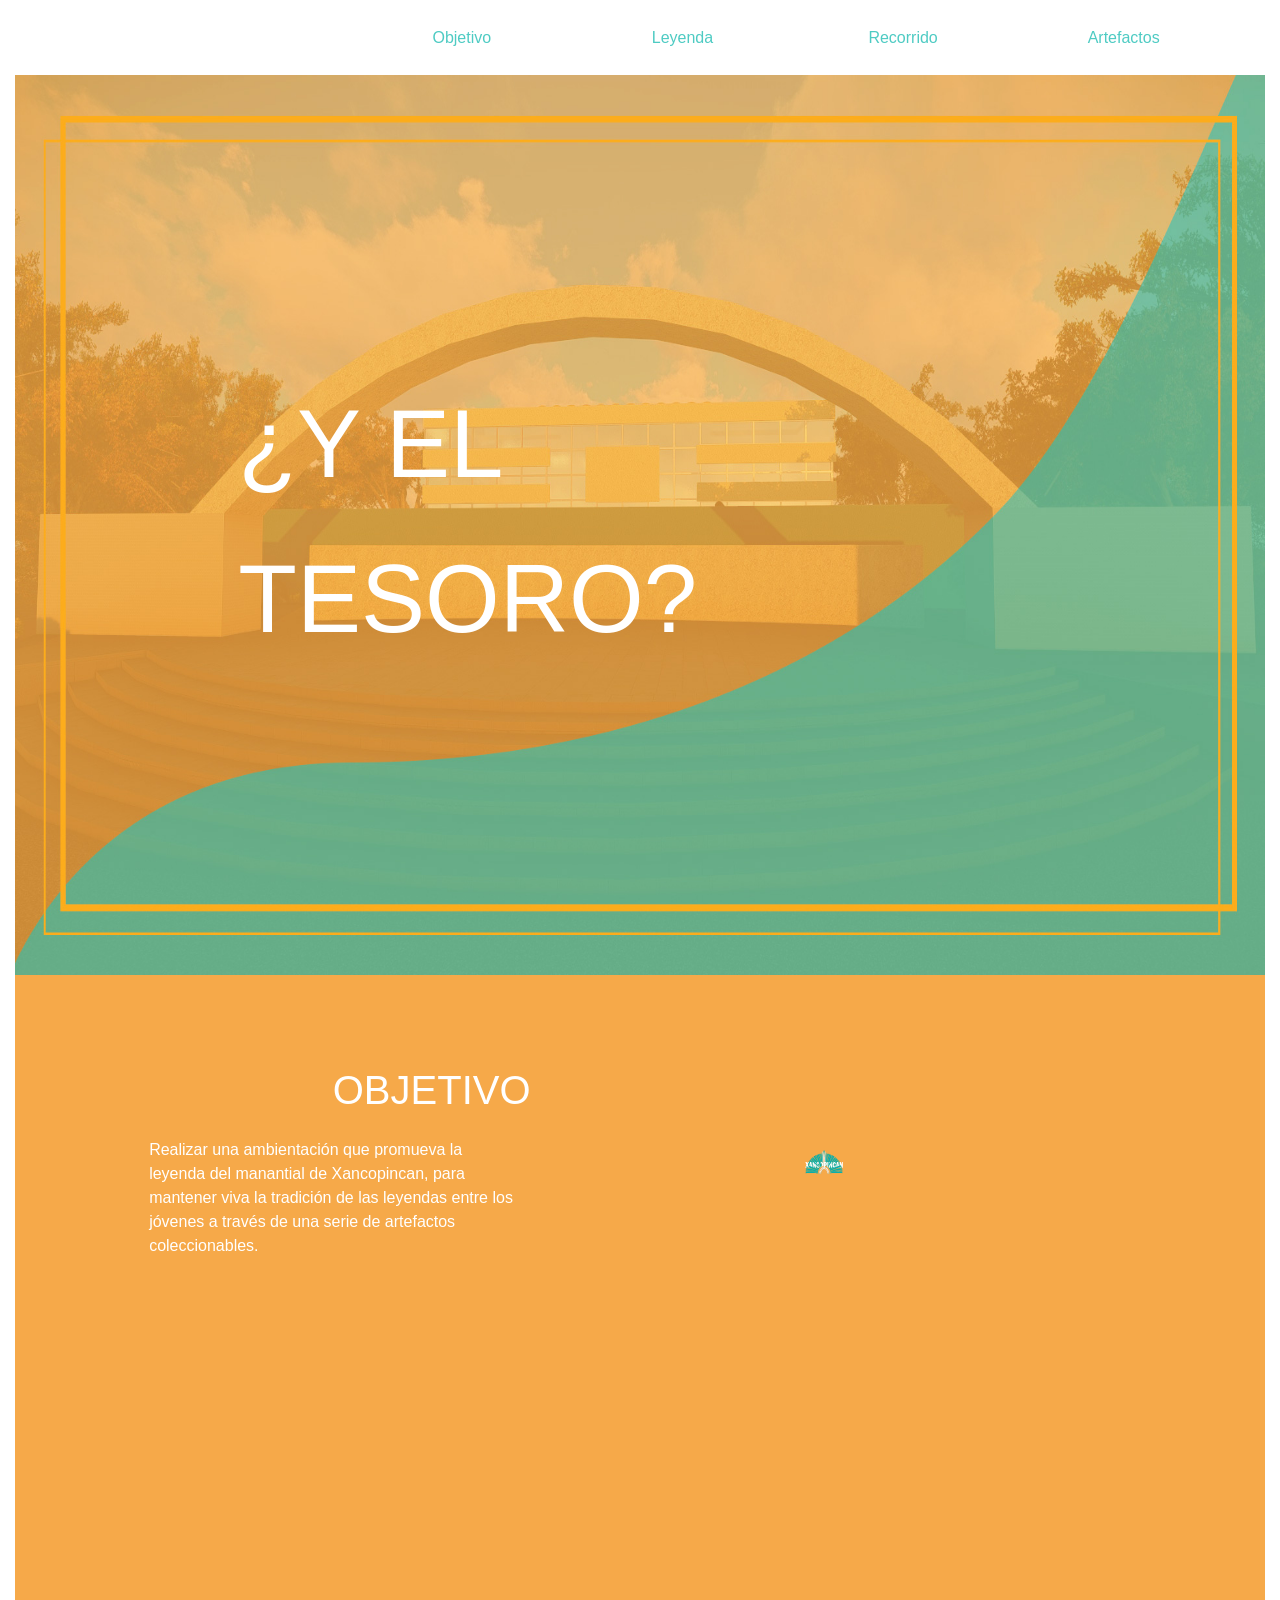
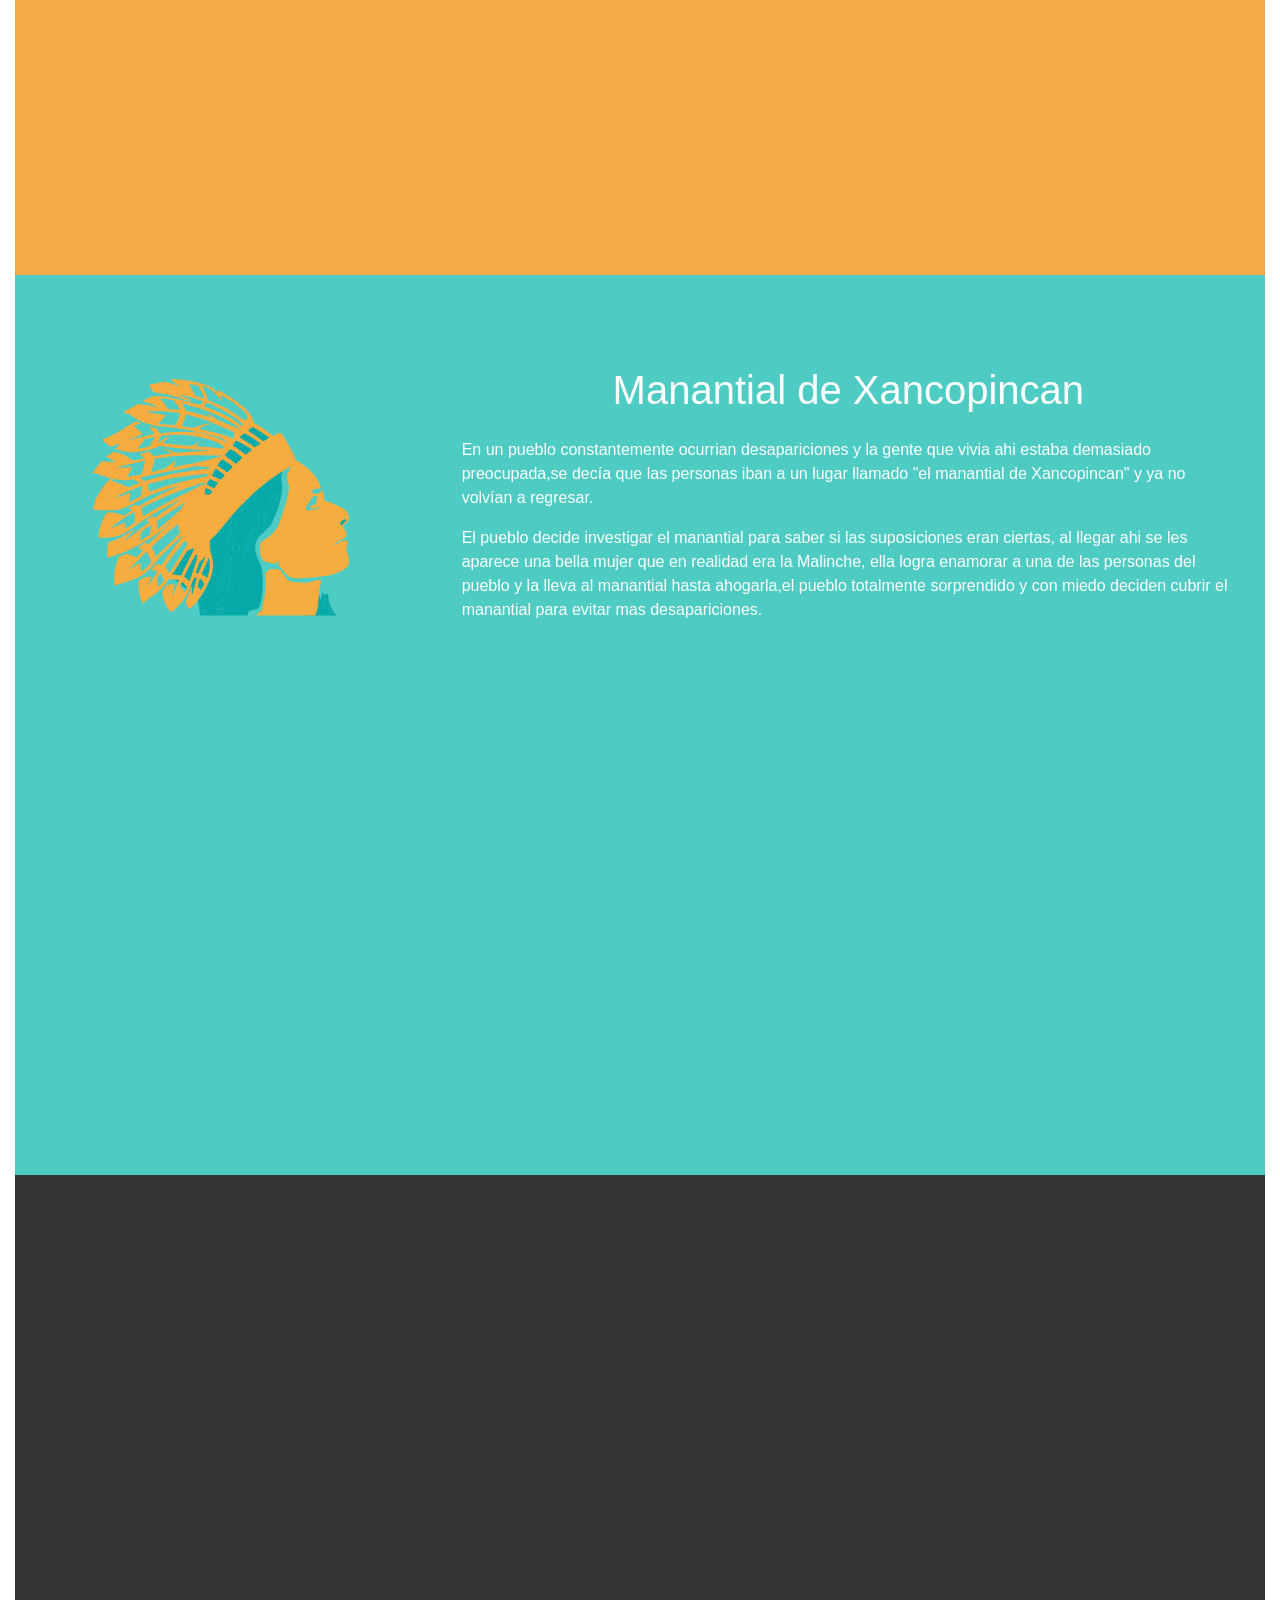
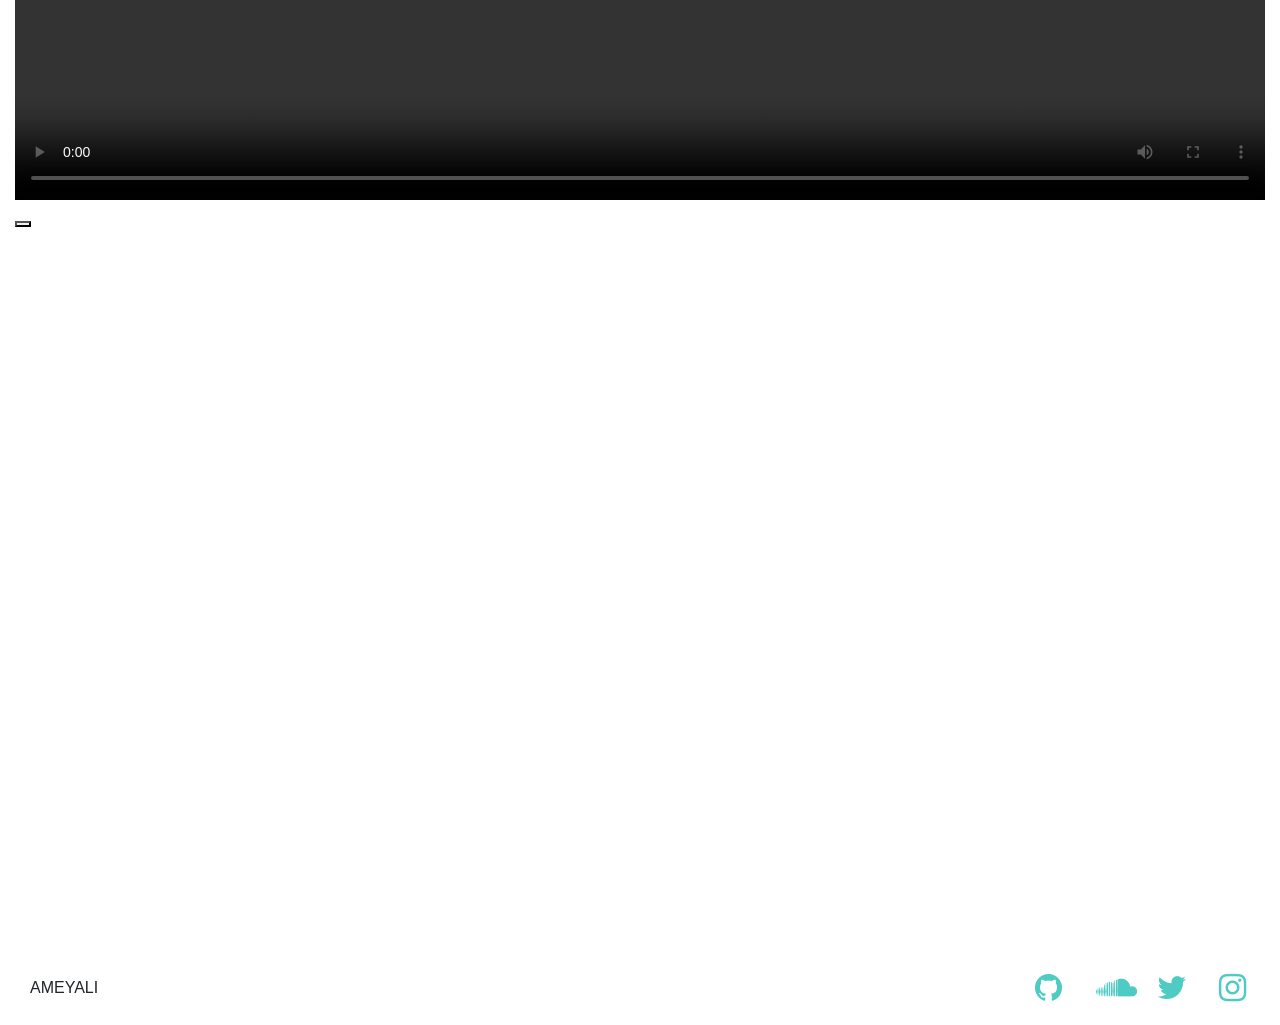
==== commit ee934563: "pagina nueva" ====
--- a/index.html
+++ b/index.html
@@ -18,7 +18,7 @@
 
 </head>
 <body>
- 
+
   <header class="container-fluid">
     <!-- menu escritorio -->
     <nav id="menu" class="navbar navbar-expand-lg navbar-light col">
@@ -50,7 +50,7 @@
           <li class="col-3 text-center ha align-self-center">
             <a href="#participantes">Artefactos</a>
           </li>
-            
+
         </ul>
       </div>
     </nav>
@@ -67,9 +67,6 @@
         <div class="heroscreen_background col">
           <img src="img/fondo.jpg" alt="Bienvenida">
         </div>
-
-     
-
         
       <div class="heroscreen_text-container row ">
 
@@ -86,6 +83,7 @@
            </div>
            </div>
 
+
     </section>
     <!--  -->
     <section id="info" class="col">
@@ -100,6 +98,7 @@
 
               <p>Realizar una ambientación que promueva la leyenda del manantial de Xancopincan, para mantener viva la tradición de las leyendas entre los jóvenes a través de una serie de artefactos coleccionables.</p>        
 
+
           </div>
 
         </div>
@@ -111,14 +110,11 @@
 
            <img class="penacho" src="img/penacho_web.svg">
 
-          </div>
-
-        </div>
-
-      </div>
-        
-        
-      
+        </div>
+
+      </div>
+        </div>
+        
         
     </section>
     <!--  -->
@@ -133,6 +129,7 @@
 
            <img src="img/malinche.svg">
 
+
           </div>
 
         </div>
@@ -147,6 +144,7 @@
               <p>En un pueblo constantemente ocurrian desapariciones y la gente que vivia ahi estaba demasiado preocupada,se decía que las personas iban a un lugar llamado "el manantial de Xancopincan" y ya no volvían a regresar.</p>
               
               <p>El pueblo decide investigar el manantial para saber si las suposiciones eran ciertas, al llegar ahi se les aparece una bella mujer que en realidad era la Malinche, ella logra enamorar a una de las personas del pueblo y la lleva al manantial hasta ahogarla,el pueblo totalmente sorprendido y con miedo deciden cubrir el manantial para evitar mas desapariciones.</p>
+
 
           </div>
 
@@ -165,7 +163,7 @@
 </video>
     <button id="completa" class="button"></button> 
     </section> 
-     
+
       
   
     <section id="participantes" class="col ">
--- a/css/app.css
+++ b/css/app.css
@@ -16,6 +16,7 @@
 body {
   /* background-color: black; */
 } 
+
 div, section, article, ul, nav { 
   height: 100%;
      
@@ -28,6 +29,7 @@
     margin-left: auto;
     margin-right: auto;
 }
+
 a {
   display: block;
   height: 100%;
@@ -45,6 +47,9 @@
     color:white;
 }
 
+form {
+  margin-bottom: 16px;
+}
 .ha {
   height: auto;
 }
@@ -103,6 +108,18 @@
   height: auto;
     cursor: pointer;
     min-height: auto;
+  position: relative;
+    padding-left: 0;
+    padding-right: 0;
+}
+.heroscreen_background {
+  position: absolute;
+  padding: 0;
+    background-color: #F6A949;
+}
+.heroscreen_background img {
+  height: 100%;
+  width: 100%;
 }
 .heroscreen_text-container {
     height: var(--altura-seccion);
@@ -128,6 +145,8 @@
 #man{
     background-color:  #4ECBC3; 
 }
+
+
 /*  */
 /* Participantes */
 .participantes_item {
@@ -135,7 +154,6 @@
   overflow: hidden;
   position: relative;
   padding: 0;
-    background-color:#FF6B6B; 
 }
 .participantes_item_back {
   position: absolute;
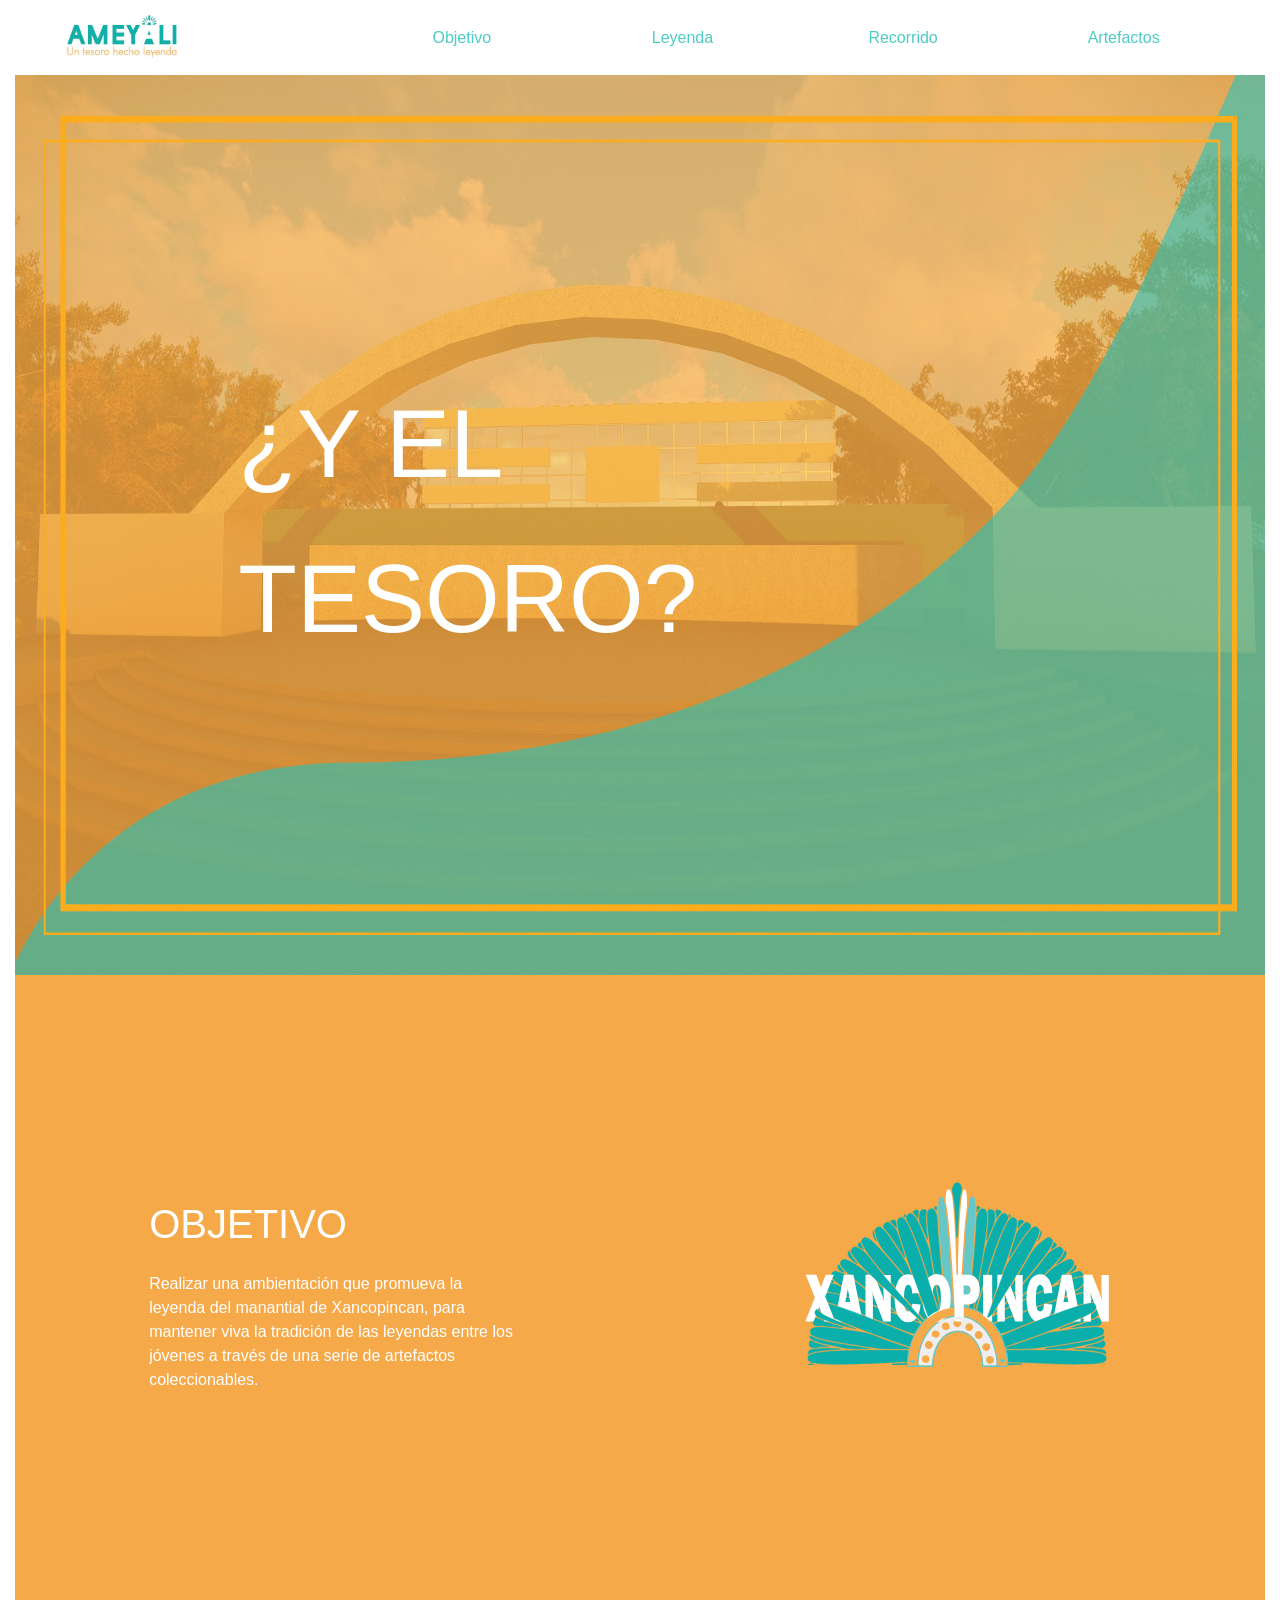
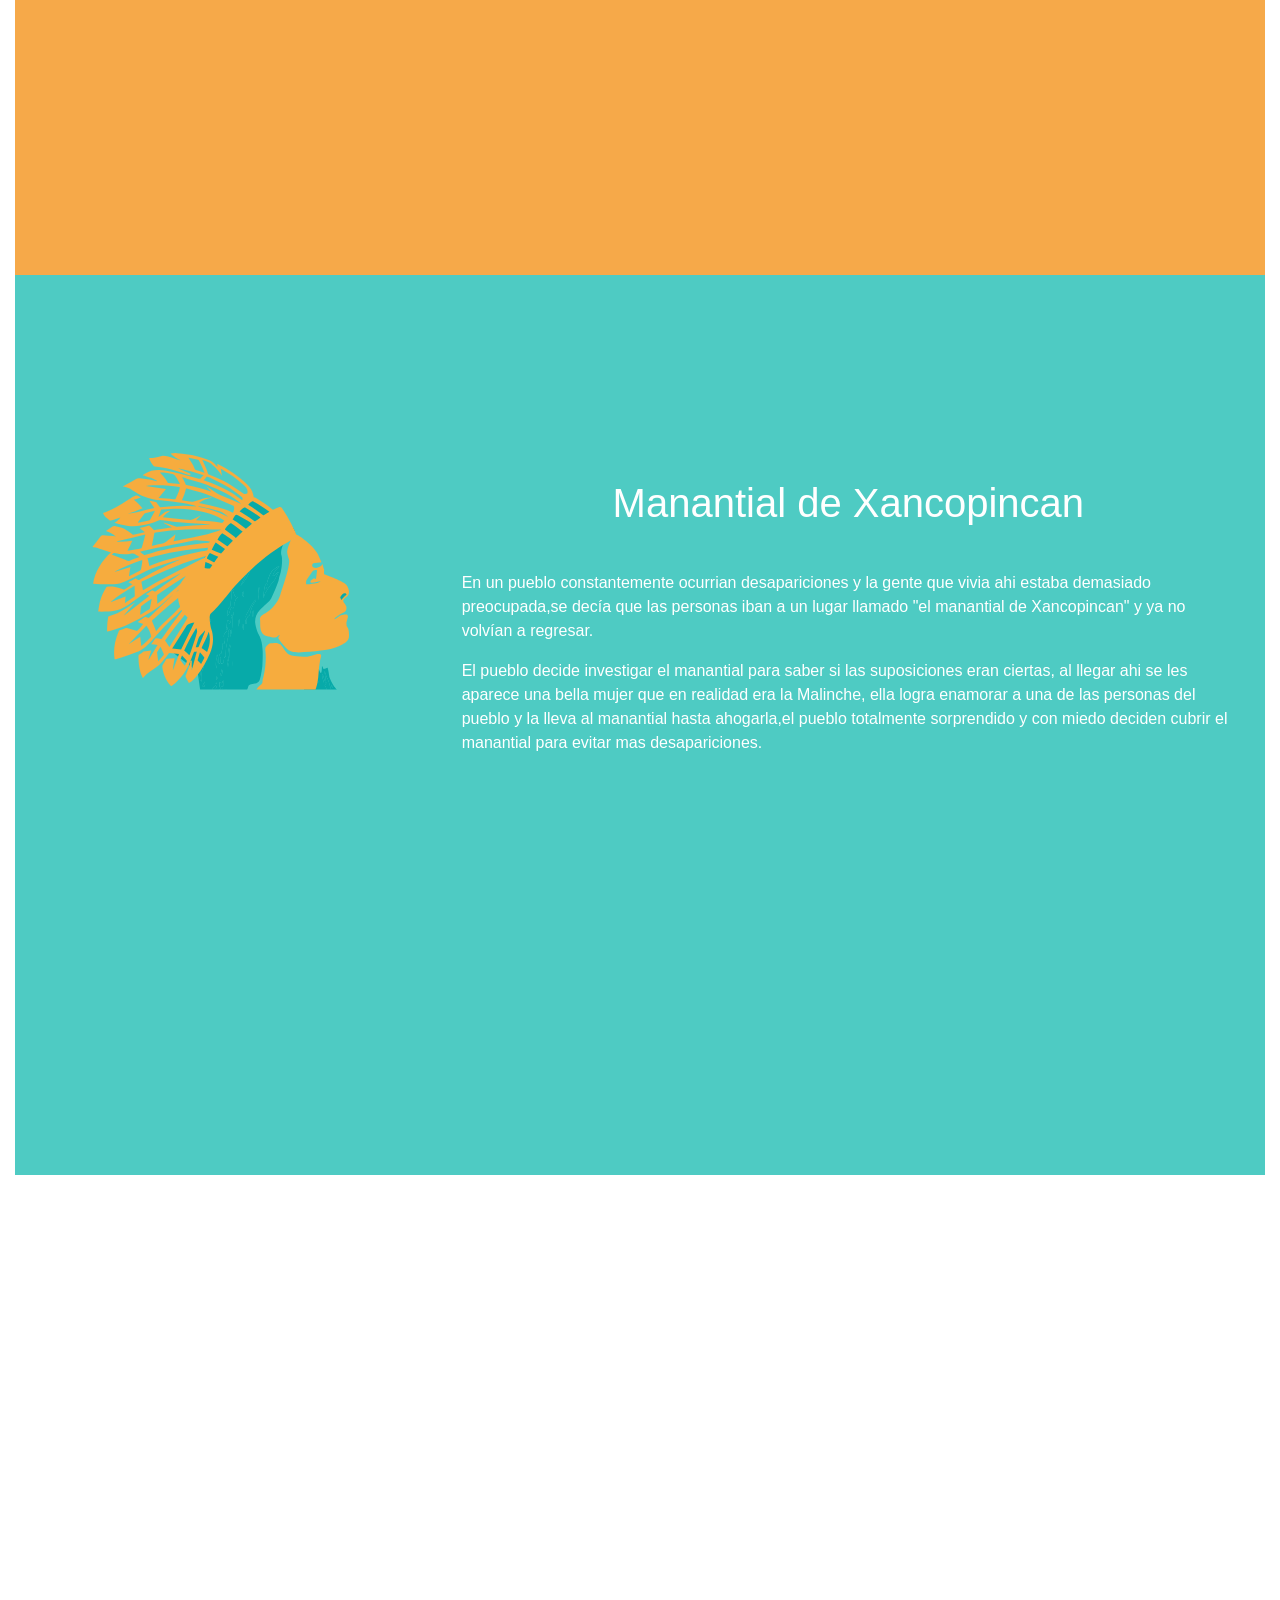
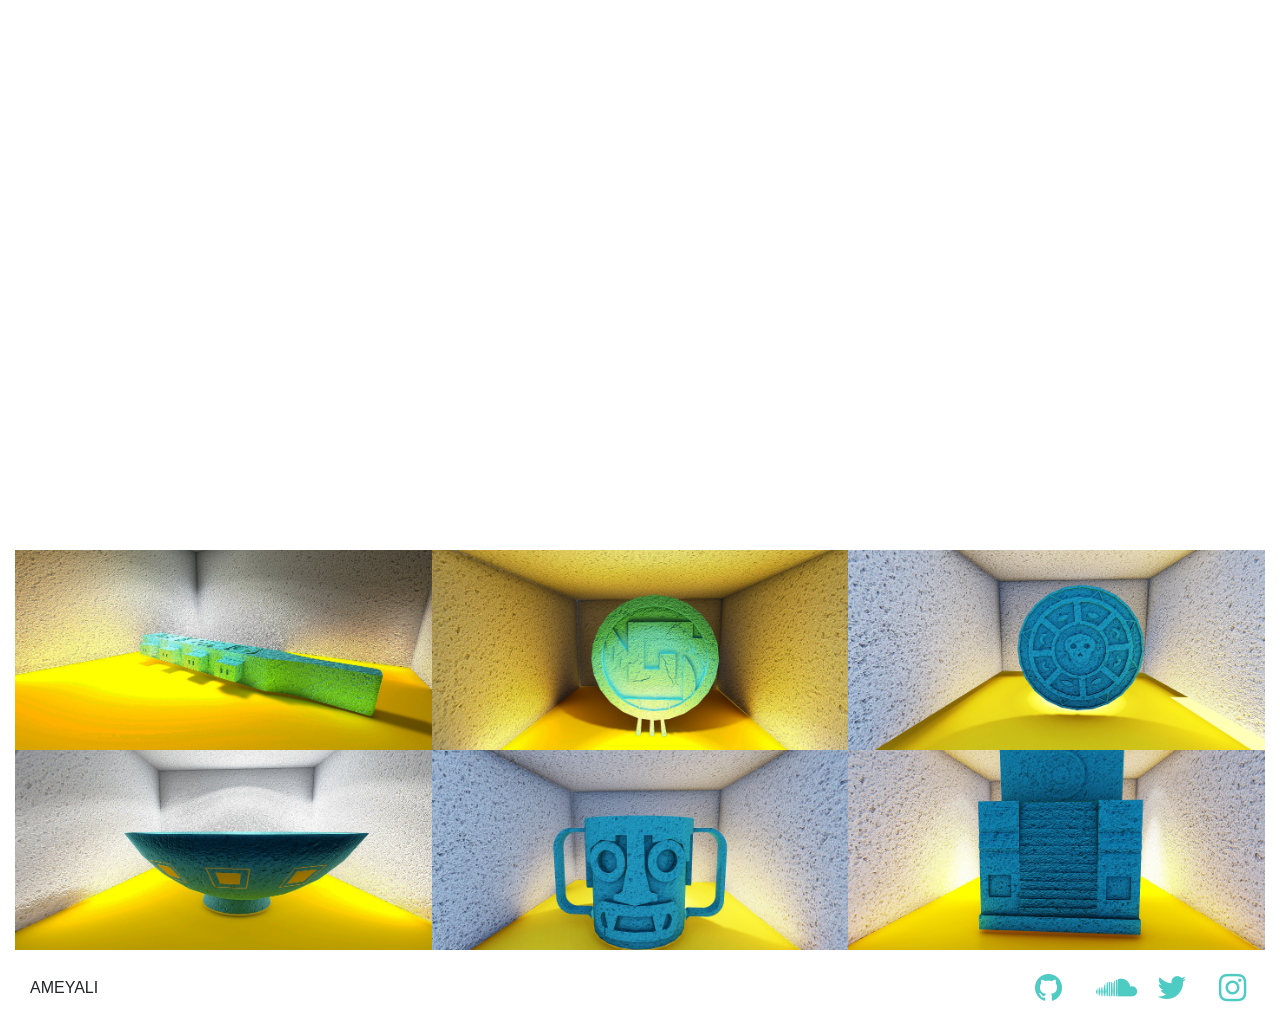
==== commit 37295c1b: "pagina casi final" ====
--- a/index.html
+++ b/index.html
@@ -42,10 +42,10 @@
             <a href="#info" class="">Objetivo</a>
           </li>
             <li class="col-3 text-center ha align-self-center">
-            <a href="#participantes">Leyenda</a>
+            <a href="#man">Leyenda</a>
           </li>
           <li class="col-3 text-center ha align-self-center">
-            <a href="#participantes">Recorrido</a>
+            <a href="#recorrido2">Recorrido</a>
           </li>
           <li class="col-3 text-center ha align-self-center">
             <a href="#participantes">Artefactos</a>
@@ -92,9 +92,9 @@
 
         <div class="col-md-6 offset-md-1 ">
 
-          <h1 class="info_description col text-center">OBJETIVO</h1>
-
-          <div class="col-8 text-c">
+          <h1 class="info_description col objetivo">OBJETIVO</h1>
+
+          <div class="col-8 text-c ">
 
               <p>Realizar una ambientación que promueva la leyenda del manantial de Xancopincan, para mantener viva la tradición de las leyendas entre los jóvenes a través de una serie de artefactos coleccionables.</p>        
 
@@ -103,10 +103,10 @@
 
         </div>
 
-        <div class="info_venue col col-md-4 ha align-self-center">
-
-          
-          <div class="col-4">
+        <div class="info_venue col col-md-4 ha align-self-center penacho2">
+
+          
+          <div class="col-12 imgLiquid imgLiquidFill">
 
            <img class="penacho" src="img/penacho_web.svg">
 
@@ -125,7 +125,7 @@
            <div class="info_venue col-12 col-md-4 ha align-self-center">
 
           
-          <div class="col text-left">
+          <div class="col text-left imgmalinche">
 
            <img src="img/malinche.svg">
 
@@ -137,9 +137,9 @@
 
         <div class="col-12 col-md-8 ha align-self-center">
 
-          <h1 class="info_description col text-center">Manantial de Xancopincan</h1>
-
-          <div class="col text-left">
+          <h1 class="info_description col text-center leyendatitulo">Manantial de Xancopincan</h1>
+
+          <div class="col text-left leyenda">
 
               <p>En un pueblo constantemente ocurrian desapariciones y la gente que vivia ahi estaba demasiado preocupada,se decía que las personas iban a un lugar llamado "el manantial de Xancopincan" y ya no volvían a regresar.</p>
               
@@ -157,11 +157,7 @@
     </section>
       
       <section class="recorrido2">
-
-      <video id="my-video" class="video" controls>
-   <source src="video/AMEYALI3.mp4" type="video/mp4">
-</video>
-    <button id="completa" class="button"></button> 
+<iframe src="https://www.youtube.com/embed/r5gEc4uhPRQ" frameborder="0" allow="accelerometer; autoplay; encrypted-media; gyroscope; picture-in-picture" allowfullscreen></iframe>
     </section> 
 
       
@@ -172,73 +168,73 @@
 
       <div class="row ">
         
-        <div class="participantes_item col-12 col-md-6 col-lg-3">
-
-          <div class="participantes_item_back col imgLiquid imgLiquidFill">
-
-            <img src="img/teo.jpg" alt="Participante">
-
-          </div>
-
-          <div class="participantes_item_text col">
-
-            <div class="row">
-
-              <h2 class="col text-center ha my-auto"></h2>
-              <h4 class="col text-center ha my-auto"></h4>
-
-            </div>
-
-          </div>
-
-        </div>
-        <!--  -->
-        <div class="participantes_item col-12 col-md-6 col-lg-3">
+        <div class="participantes_item col-12 col-md-6 col-lg-4">
+
+          <div class="participantes_item_back col imgLiquid imgLiquidFill">
+
+            <img src="img/cuchillo2.jpg" alt="Participante">
+
+          </div>
+
+          <div class="participantes_item_text col">
+
+            <div class="row">
+
+              <h2 class="col text-center ha my-auto"></h2>
+              <h4 class="col text-center ha my-auto"></h4>
+
+            </div>
+
+          </div>
+
+        </div>
+        <!--  -->
+        <div class="participantes_item col-12 col-md-6 col-lg-4">
 
           <div class="participantes_item_back col  imgLiquid imgLiquidFill">
 
-            <img src="img/malinche.jpg" alt="Participante">
-
-          </div>
-
-          <div class="participantes_item_text col">
-
-            <div class="row">
-
-              <h2 class="col text-center ha my-auto"></h2>
-              <h4 class="col text-center ha my-auto"></h4>
-
-            </div>
-
-          </div>
-        </div>
-        <!--  -->
-        <div class="participantes_item col-12 col-md-6 col-lg-3">
-
-          <div class="participantes_item_back col imgLiquid imgLiquidFill">
-
-            <img src="img/tlaloc.jpg" alt="Participante">
-
-          </div>
-
-          <div class="participantes_item_text col">
-
-            <div class="row">
-
-              <h2 class="col text-center ha my-auto"></h2>
-              <h4 class="col text-center ha my-auto"></h4>
-
-            </div>
-
-          </div>
-
-        </div>
-        <!--  -->
-        <div class="participantes_item col-12 col-md-6 col-lg-3">
-
-          <div class="participantes_item_back col imgLiquid imgLiquidFill">
-
-            <img src="img/chim.jpg" alt="Participante">
+            <img src="img/escudo2.jpg" alt="Participante">
+
+          </div>
+
+          <div class="participantes_item_text col">
+
+            <div class="row">
+
+              <h2 class="col text-center ha my-auto"></h2>
+              <h4 class="col text-center ha my-auto"></h4>
+
+            </div>
+
+          </div>
+        </div>
+        <!--  -->
+        <div class="participantes_item col-12 col-md-6 col-lg-4">
+
+          <div class="participantes_item_back col imgLiquid imgLiquidFill">
+
+            <img src="img/medalla2.jpg" alt="Participante">
+
+          </div>
+
+          <div class="participantes_item_text col">
+
+            <div class="row">
+
+              <h2 class="col text-center ha my-auto"></h2>
+              <h4 class="col text-center ha my-auto"></h4>
+
+            </div>
+
+          </div>
+
+        </div>
+        <!--  -->
+        <div class="participantes_item col-12 col-md-6 col-lg-4">
+
+          <div class="participantes_item_back col imgLiquid imgLiquidFill">
+
+            <img src="img/plato2.jpg" alt="Participante">
             
 
 
@@ -258,90 +254,51 @@
 
         </div>
         <!--  -->
-        <div class="participantes_item col-12 col-md-6 col-lg-3">
-
-          <div class="participantes_item_back col imgLiquid imgLiquidFill">
-
-            <img src="img/maca.jpg" alt="Participante">
-
-          </div>
-
-          <div class="participantes_item_text col">
-
-            <div class="row">
-
-              <h2 class="col text-center ha my-auto"></h2>
-              <h4 class="col text-center ha my-auto"></h4>
-
-            </div>
-
-          </div>
-
-        </div>
-        <!--  -->
-        <div class="participantes_item col-12 col-md-6 col-lg-3">
-
-          <div class="participantes_item_back col imgLiquid imgLiquidFill">
-
-            <img src="img/medalla.png" alt="Participante">
-
-          </div>
-
-          <div class="participantes_item_text col">
-
-            <div class="row">
-
-              <h2 class="col text-center ha my-auto"></h2>
-              <h4 class="col text-center ha my-auto"></h4>
-
-            </div>
-
-          </div>
-
-        </div>
-        <!--  -->
-    <div class="participantes_item col-12 col-md-6 col-lg-3">
-
-          <div class="participantes_item_back col imgLiquid imgLiquidFill">
-
-            <img src="img/medalla.png" alt="Participante">
-
-          </div>
-
-          <div class="participantes_item_text col">
-
-            <div class="row">
-
-              <h2 class="col text-center ha my-auto"></h2>
-              <h4 class="col text-center ha my-auto"></h4>
-
-            </div>
-
-          </div>
-
-        </div>
-        
-        <!--  -->
- <div class="participantes_item col-12 col-md-6 col-lg-3">
-
-          <div class="participantes_item_back col imgLiquid imgLiquidFill">
-
-            <img src="img/medalla.png" alt="Participante">
-
-          </div>
-
-          <div class="participantes_item_text col">
-
-            <div class="row">
-
-              <h2 class="col text-center ha my-auto"></h2>
-              <h4 class="col text-center ha my-auto"></h4>
-
-            </div>
-
-          </div>
-
-        </div>
+        <div class="participantes_item col-12 col-md-6 col-lg-4">
+
+          <div class="participantes_item_back col imgLiquid imgLiquidFill">
+
+            <img src="img/taza2.jpg" alt="Participante">
+
+          </div>
+
+          <div class="participantes_item_text col">
+
+            <div class="row">
+
+              <h2 class="col text-center ha my-auto"></h2>
+              <h4 class="col text-center ha my-auto"></h4>
+
+            </div>
+
+          </div>
+
+        </div>
+        <!--  -->
+        <div class="participantes_item col-12 col-md-6 col-lg-4">
+
+          <div class="participantes_item_back col imgLiquid imgLiquidFill">
+
+            <img src="img/teocali2.jpg" alt="Participante">
+
+          </div>
+
+          <div class="participantes_item_text col">
+
+            <div class="row">
+
+              <h2 class="col text-center ha my-auto"></h2>
+              <h4 class="col text-center ha my-auto"></h4>
+
+            </div>
+
+          </div>
+
+        </div>
+        <!--  -->
+        
+        <!--  -->
+ 
       </div>
 
     </section>
--- a/css/app.css
+++ b/css/app.css
@@ -146,6 +146,25 @@
     background-color:  #4ECBC3; 
 }
 
+.penacho2{
+    height: 450px;
+}
+
+.leyenda{
+    padding-top: 20px;
+}
+
+.leyendatitulo{
+    padding-top: 100px;
+}
+
+.imgmalinche{
+    padding-top: 80px;
+}
+
+.objetivo{
+    padding-top: 150px;
+}
 
 /*  */
 /* Participantes */
@@ -176,8 +195,14 @@
         color: var(--color-oscuro)
     }
 
-
-
+.info_venue{
+    min-height: 50vh;
+}
+
+iframe{
+    width: 100%;
+    height: 100%;
+}
 
 /* Ubucacion */
 #ubicacion {
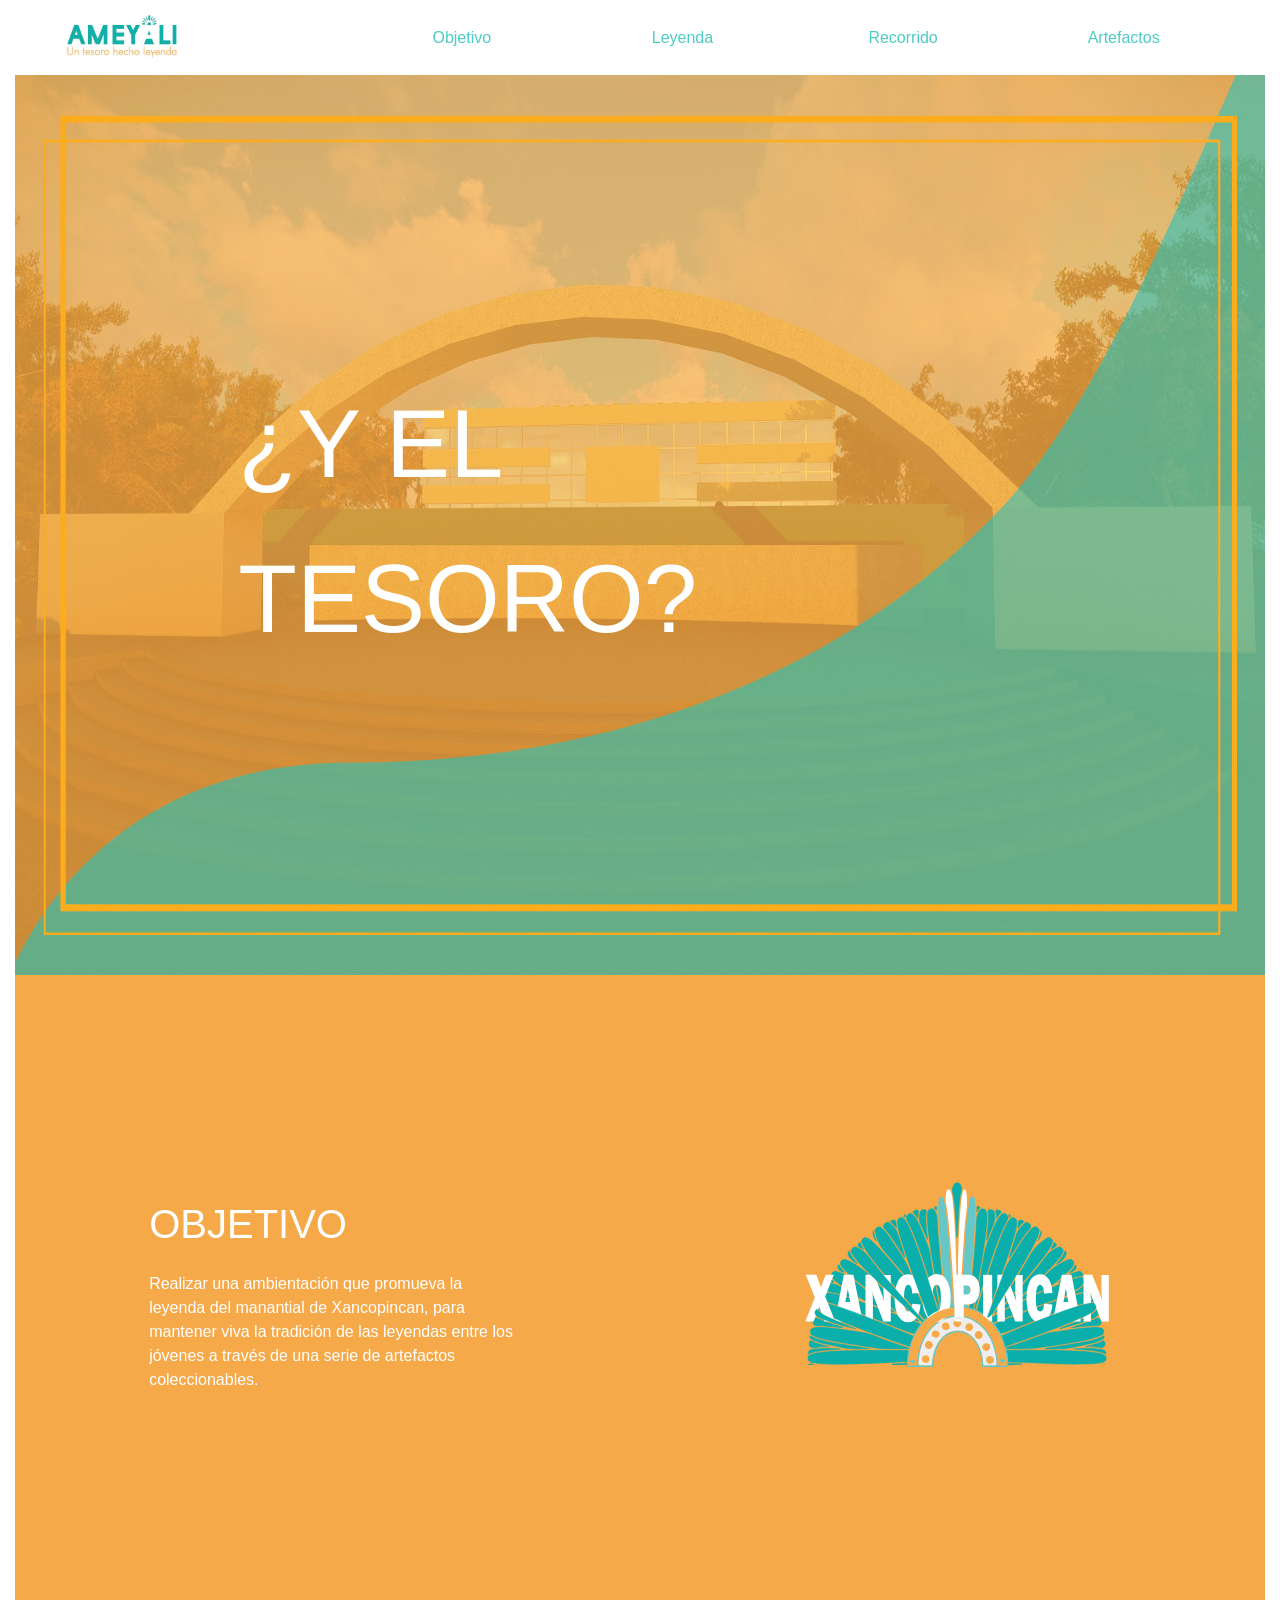
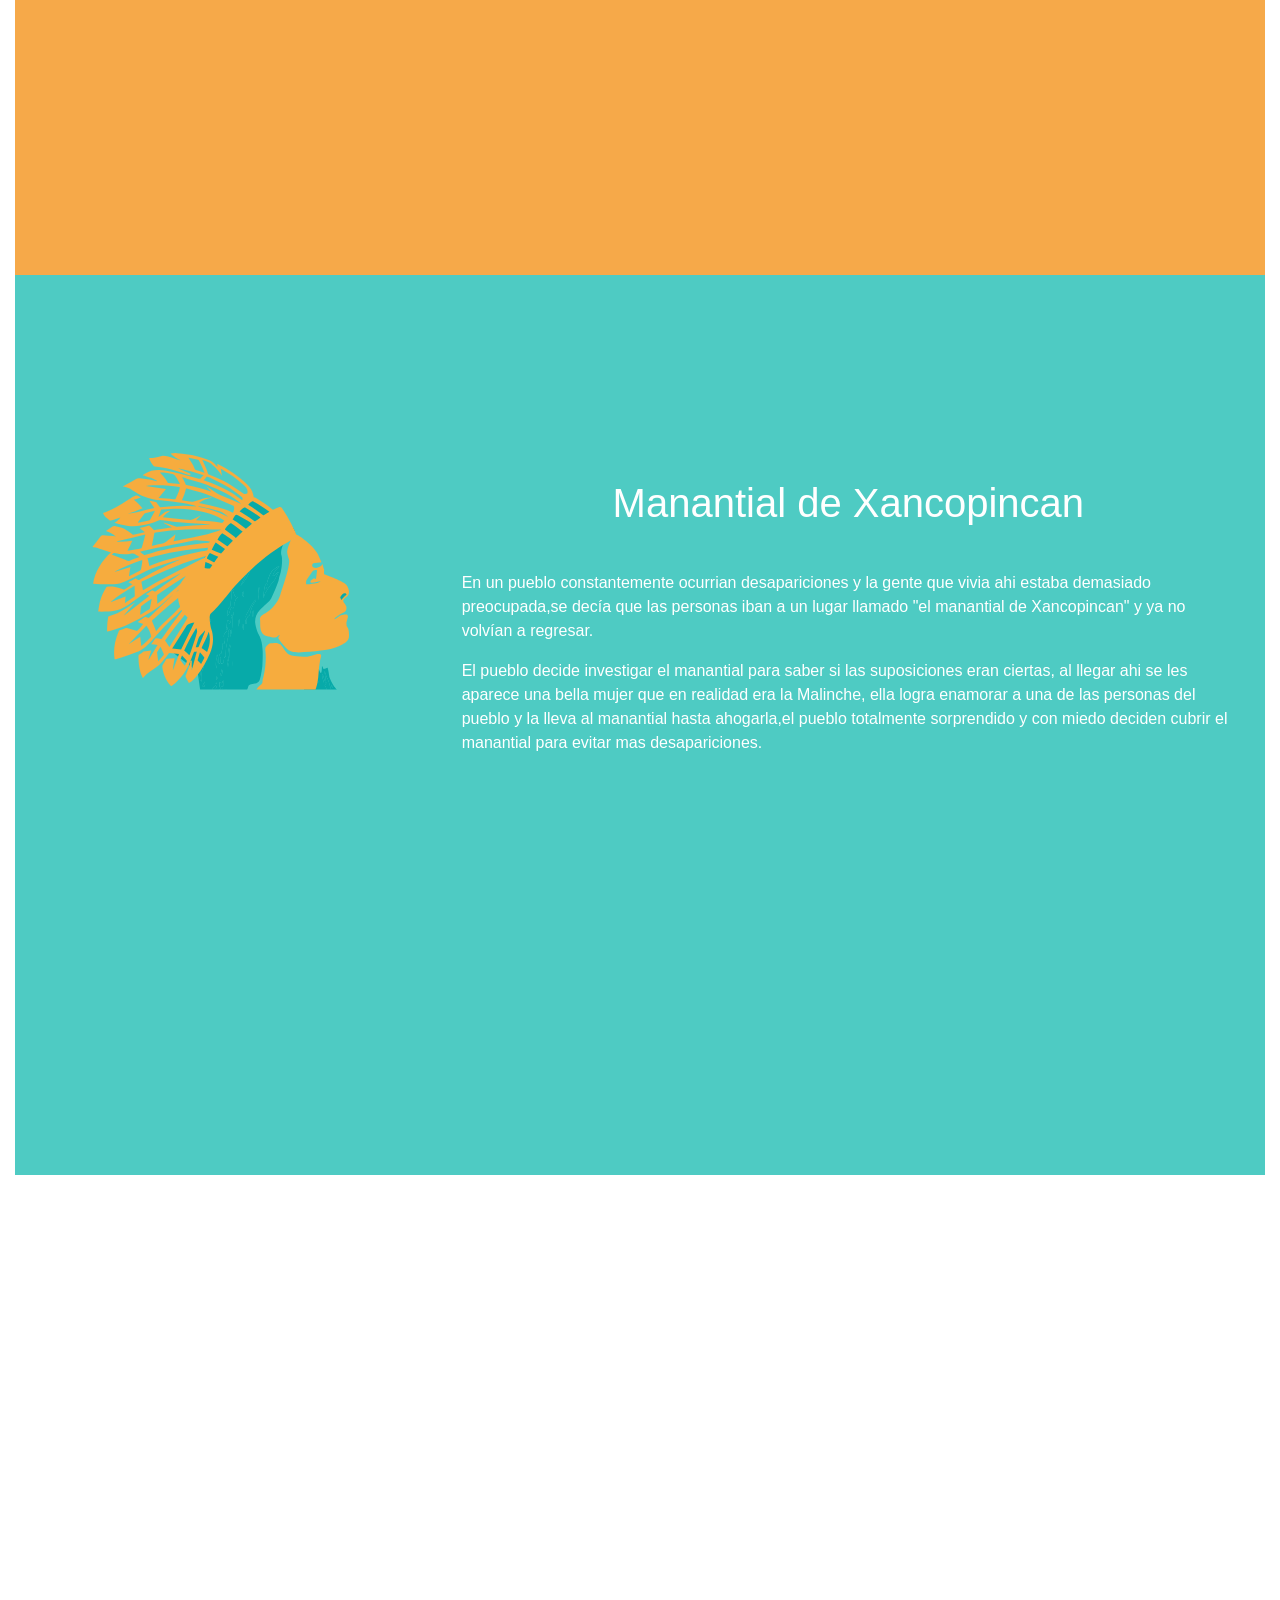
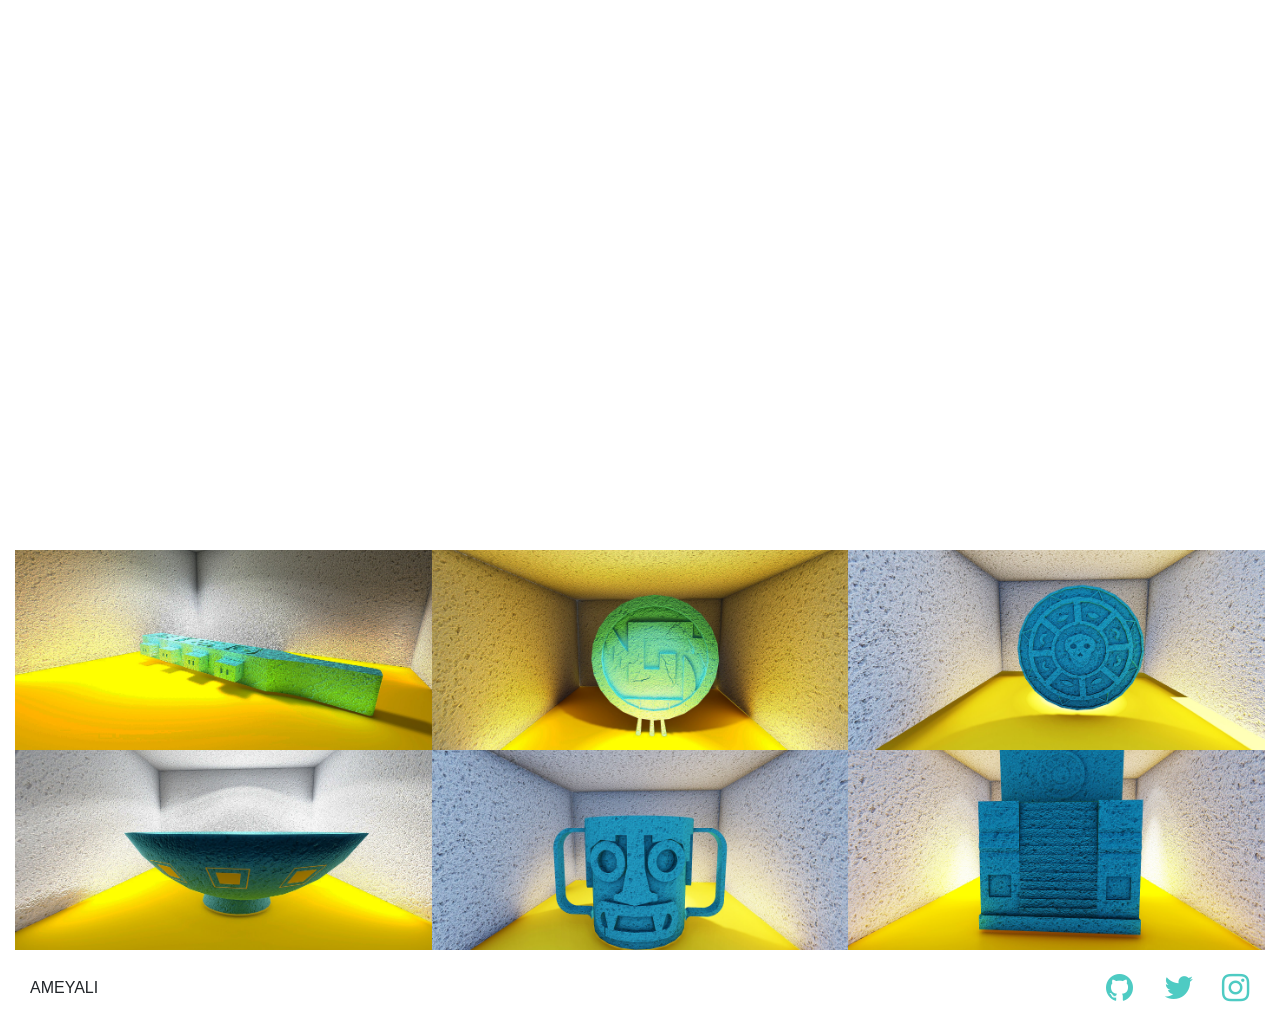
==== commit 8e5dad98: "xxxxxxxxxx" ====
--- a/index.html
+++ b/index.html
@@ -72,7 +72,7 @@
 
  
           
-            <div class="heroscreen_text col-md-3 offset-md-2 ha align-self-center">
+            <div class="heroscreen_text col-auto offset-md-2 ha align-self-center">
 
             <h1>¿Y EL</h1>
             <h1>TESORO?</h1>
@@ -180,8 +180,6 @@
 
             <div class="row">
 
-              <h2 class="col text-center ha my-auto"></h2>
-              <h4 class="col text-center ha my-auto"></h4>
 
             </div>
 
@@ -201,8 +199,7 @@
 
             <div class="row">
 
-              <h2 class="col text-center ha my-auto"></h2>
-              <h4 class="col text-center ha my-auto"></h4>
+              
 
             </div>
 
@@ -221,8 +218,7 @@
 
             <div class="row">
 
-              <h2 class="col text-center ha my-auto"></h2>
-              <h4 class="col text-center ha my-auto"></h4>
+            
 
             </div>
 
@@ -245,8 +241,7 @@
 
             <div class="row">
 
-              <h2 class="col text-center ha my-auto"></h2>
-              <h4 class="col text-center ha my-auto"></h4>
+            
 
             </div>
 
@@ -266,8 +261,6 @@
 
             <div class="row">
 
-              <h2 class="col text-center ha my-auto"></h2>
-              <h4 class="col text-center ha my-auto"></h4>
 
             </div>
 
@@ -287,8 +280,6 @@
 
             <div class="row">
 
-              <h2 class="col text-center ha my-auto"></h2>
-              <h4 class="col text-center ha my-auto"></h4>
 
             </div>
 
@@ -320,22 +311,17 @@
 
         <ul class="row float-right">
 
-          <li class="col-3">
+          <li class="col-4">
             <a href="https://github.com" target="_blank">
               <i class="fa fa-github"></i>
             </a>
           </li>
-          <li class="col-3">
-            <a href="https://soundcloud.com" target="_blank">
-              <i class="fa fa-soundcloud"></i>
-            </a>
-          </li>
-          <li class="col-3">
+          <li class="col-4">
             <a href="https://twitter.com" target="_blank">
               <i class="fa fa-twitter"></i>
             </a>
           </li>
-          <li class="col-3">
+          <li class="col-4">
             <a href="https://instagram.com" target="_blank">
               <i class="fa fa-instagram"></i>
             </a>
--- a/css/app.css
+++ b/css/app.css
@@ -39,6 +39,7 @@
 p{
     color: white;
 }
+
 ul {
   list-style-type: none;
 }
